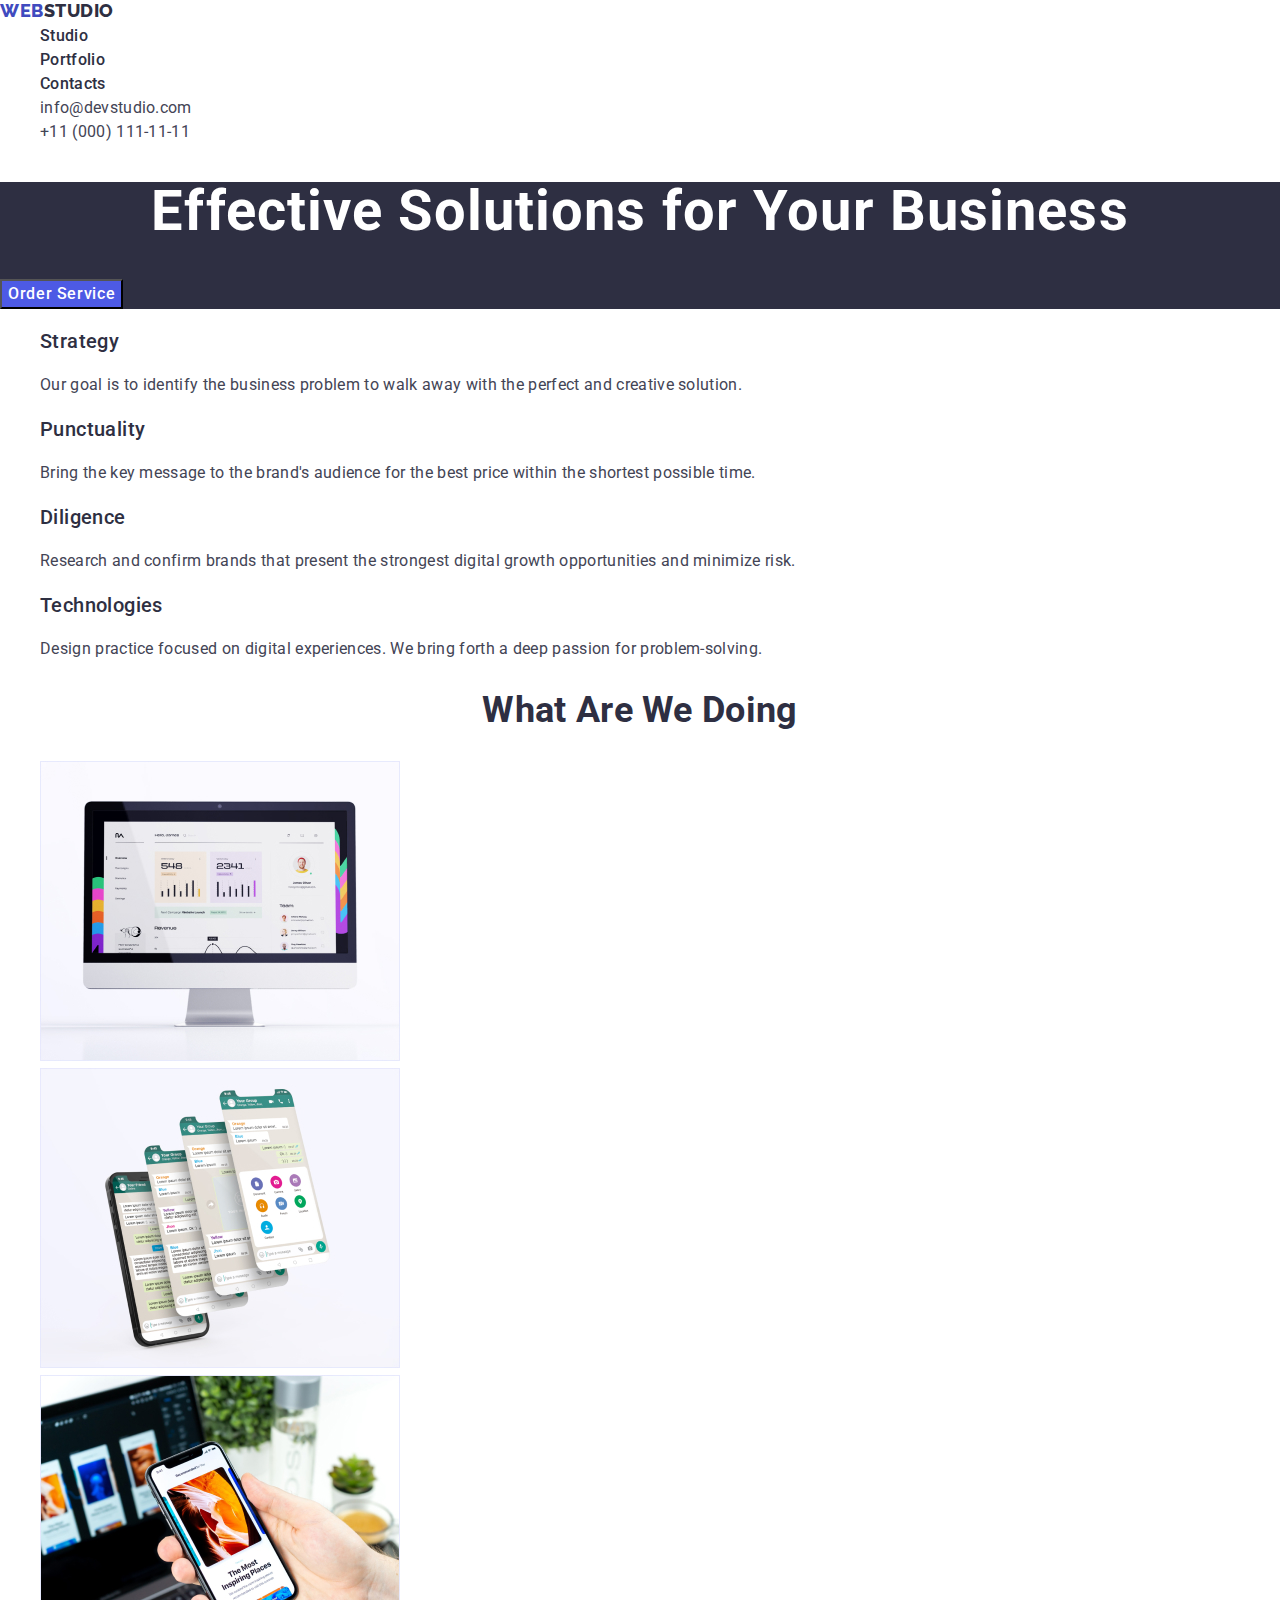
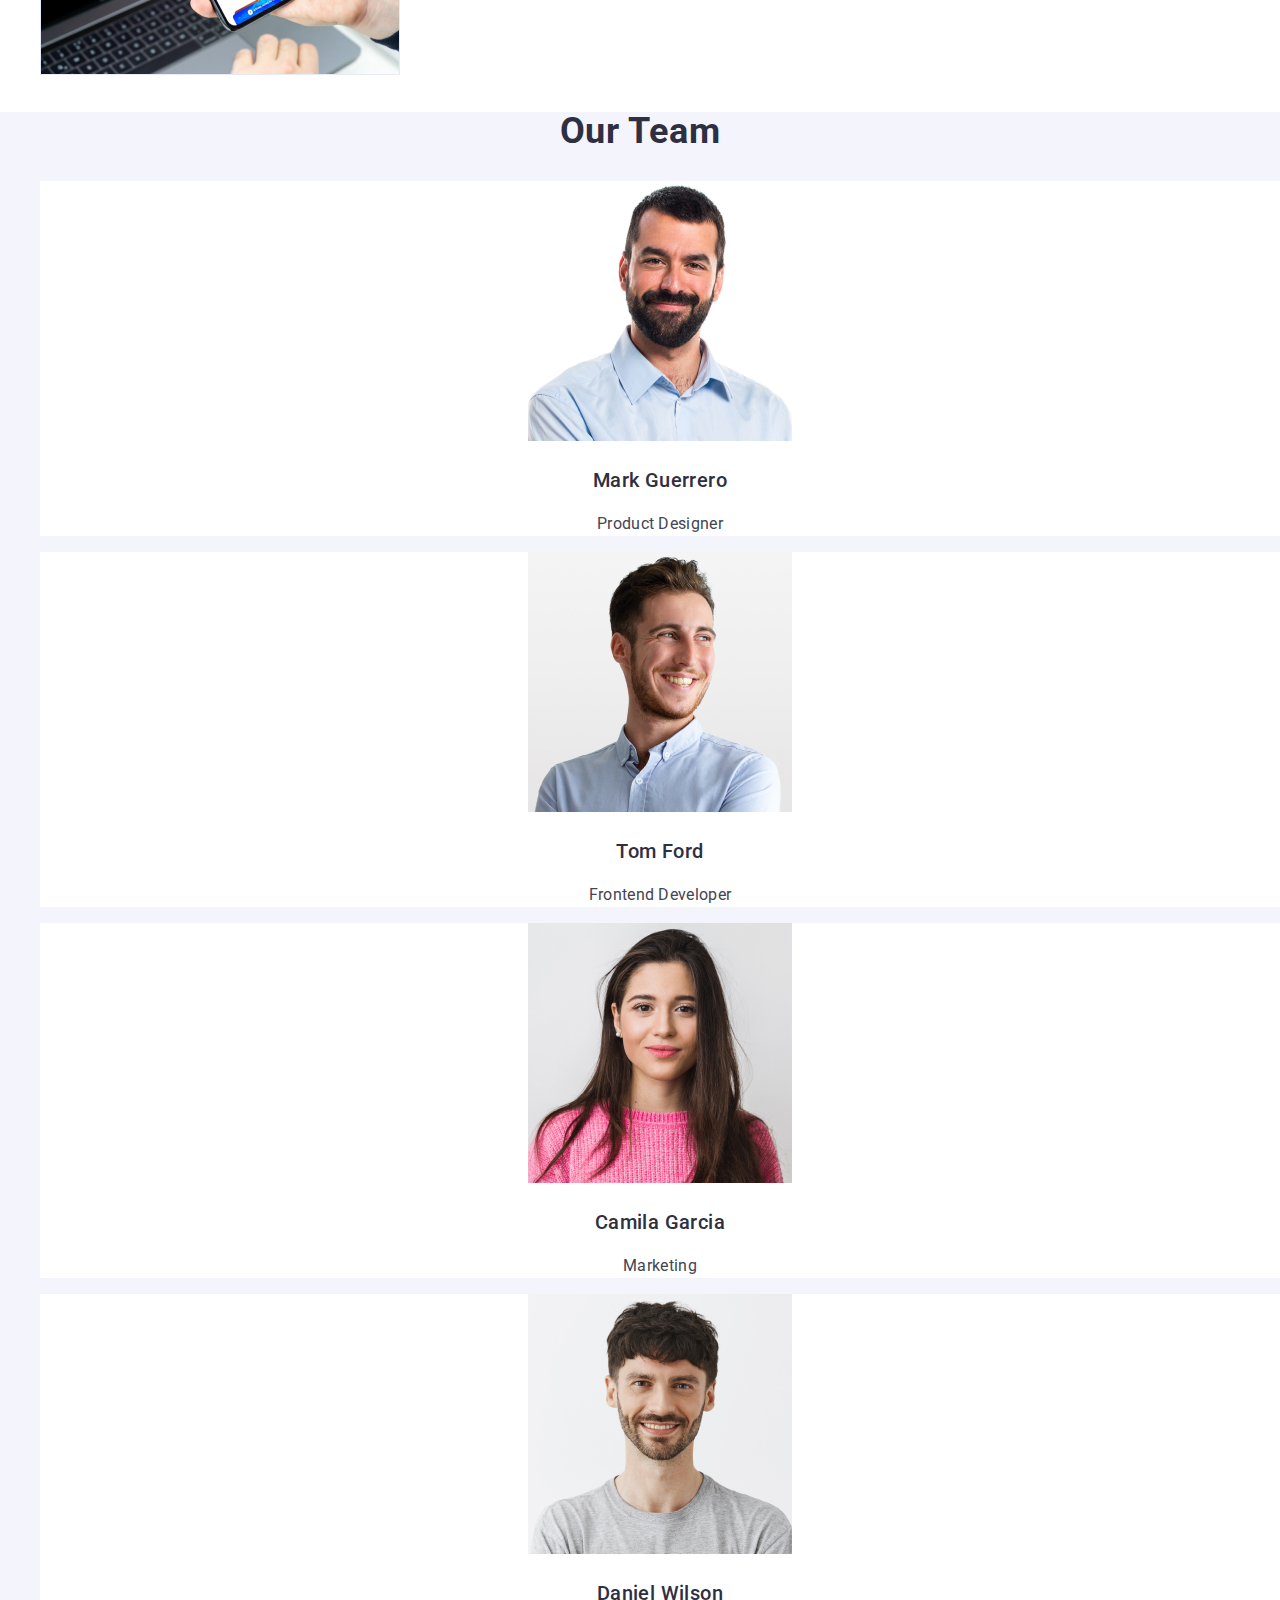
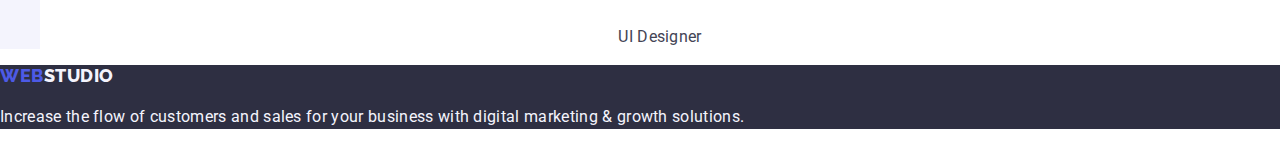
==== index.html @ 368ae4ff "Initial commit" ====
<!DOCTYPE html>
<html lang="en">
  <head>
    <meta charset="UTF-8" />
    <meta name="viewport" content="width=device-width, initial-scale=1.0" />
    <meta
      name="description"
      content="Homework. Learning the basics of HTML for beginners"
    />
    <title>Studio</title>
    <!-- export google fonts -->
    <link rel="preconnect" href="https://fonts.googleapis.com" />
    <link rel="preconnect" href="https://fonts.gstatic.com" crossorigin />
    <link
      href="https://fonts.googleapis.com/css2?family=Raleway:wght@800&family=Roboto:wght@400;500;700;900&display=swap"
      rel="stylesheet"
    />
    <!-- add styles -->
    <link rel="stylesheet" href="./css/style.css" />
  </head>
  <body>
    <!-- HEADER -->
    <header class="page-header">
      <nav class="page-navigation">
        <a class="logo link" href="./index.html" rel="noopener noreferrer"
          >Web<span class="header-logo-span">Studio</span></a
        >
        <ul class="menu list">
          <li class="menu-item">
            <a
              class="menu-link link"
              href="./index.html"
              rel="noopener noreferrer"
              >Studio</a
            >
          </li>
          <li class="menu-item">
            <a
              class="menu-link link"
              href="./portfolio.html"
              rel="noopener noreferrer"
              >Portfolio</a
            >
          </li>
          <li class="menu-item">
            <a class="menu-link link" href="" rel="noopener noreferrer"
              >Contacts</a
            >
          </li>
        </ul>
      </nav>
      <address class="header-page-address">
        <ul class="address-list list">
          <li class="address-list-item">
            <a
              class="address-list-link link"
              href="mailto:info@devstudio.com"
              rel="noopener noreferrer"
              >info@devstudio.com</a
            >
          </li>
          <li class="address-list-item">
            <a
              class="address-list-link link"
              href="tel:+110001111111"
              rel="noopener noreferrer"
              >+11 (000) 111-11-11</a
            >
          </li>
        </ul>
      </address>
    </header>
    <!-- /HEADER -->
    <!-- MAIN -->
    <main class="main">
      <!-- HERO -->
      <section class="hero">
        <h1 class="hero-header">Effective Solutions for Your Business</h1>
        <button class="hero-button" type="button">Order Service</button>
      </section>
      <!-- /HERO -->
      <!-- FEATURES -->
      <section class="features">
        <h2 class="features-header" hidden>Features</h2>
        <ul class="features-list list">
          <li class="features-list-item">
            <h3 class="features-item-header">Strategy</h3>
            <p class="features-item-text">
              Our goal is to identify the business problem to walk away with the
              perfect and creative solution.
            </p>
          </li>
          <li class="features-list-item">
            <h3 class="features-item-header">Punctuality</h3>
            <p class="features-item-text">
              Bring the key message to the brand's audience for the best price
              within the shortest possible time.
            </p>
          </li>
          <li class="features-list-item">
            <h3 class="features-item-header">Diligence</h3>
            <p class="features-item-text">
              Research and confirm brands that present the strongest digital
              growth opportunities and minimize risk.
            </p>
          </li>
          <li class="features-list-item">
            <h3 class="features-item-header">Technologies</h3>
            <p class="features-item-text">
              Design practice focused on digital experiences. We bring forth a
              deep passion for problem-solving.
            </p>
          </li>
        </ul>
      </section>
      <!-- /FEATURES -->
      <!-- SERVICES -->
      <section class="services">
        <h2 class="services-header">What are we doing</h2>

        <ul class="services-list list">
          <li class="services-item">
            <img
              src="./images/1.services/img1.jpg"
              alt="desktop app"
              width="360"
              height="300"
              class="services-item-img"
            />
          </li>
          <li class="services-item">
            <img
              src="./images/1.services/img2.jpg"
              alt="mobile app"
              width="360"
              height="300"
              class="services-item-img"
            />
          </li>
          <li class="services-item">
            <img
              src="./images/1.services/img3.jpg"
              alt="webdesign"
              width="360"
              height="300"
              class="services-item-img"
            />
          </li>
        </ul>
      </section>
      <!-- /SERVICES -->
      <!-- TEAM -->
      <section class="team">
        <h2 class="team-header">Our Team</h2>
        <ul class="team-list list">
          <li class="team-item">
            <img
              class="team-item-img"
              src="./images/2.team/img1-product-designer.jpg"
              alt="photo of the product designer"
              width="264"
              height="260"
            />
            <h3 class="team-item-header">Mark Guerrero</h3>
            <p class="team-item-text">Product Designer</p>
          </li>
          <li class="team-item">
            <img
              class="team-item-img"
              src="./images/2.team/img2-frontend-developer.jpg"
              alt="photo of the frontend developer"
              width="264"
              height="260"
            />
            <h3 class="team-item-header">Tom Ford</h3>
            <p class="team-item-text">Frontend Developer</p>
          </li>
          <li class="team-item">
            <img
              class="team-item-img"
              src="./images/2.team/img3-marketing.jpg"
              alt="photo of the marketing specialist"
              width="264"
              height="260"
            />
            <h3 class="team-item-header">Camila Garcia</h3>
            <p class="team-item-text">Marketing</p>
          </li>
          <li class="team-item">
            <img
              class="team-item-img"
              src="./images/2.team/img4-ui-designer.jpg"
              alt="photo of the ui designer"
              width="264"
              height="260"
            />
            <h3 class="team-item-header">Daniel Wilson</h3>
            <p class="team-item-text">UI Designer</p>
          </li>
        </ul>
      </section>
    </main>
    <!-- /TEAM -->
    <!-- /MAIN -->
    <!-- FOOTER -->
    <footer class="footer">
      <a class="logo link" href="./index.html" rel="noopener noreferrer"
        >Web<span class="footer-logo-span">Studio</span></a
      >
      <p class="footer-text">
        Increase the flow of customers and sales for your business with digital
        marketing & growth solutions.
      </p>
    </footer>
    <!-- /FOOTER -->
  </body>
</html>
---- css/style.css ----
/* ====== VARIABLES ====== */

:root {
  --primary-accent-color: #4d5ae5;
  --secondary-accent-color: #404bbf;
  --accent-light-color: #e7e9fc;
  --primary-light-color: #ffffff;
  --secondary-light-color: #f4f4fd;
  --primary-dark-color: #434455;
  --secondary-dark-color: #2e2f42;
  --success-message-color: #31d0aa;
  --primary-grey-color: #8e8f99;
  --modal-bg-color: #fcfcfc;
  --primary-font: 'Roboto', sans-serif;
  --secondary-font: 'Raleway', sans-serif;
  --button-letter-spacing: 0.04em;
  --primary-letter-spacing: 0.02em;
}
/* ====== /VARIABLES ====== */

/* ====== cкидання стилів ====== */

.list {
  list-style-type: none;
  margin: 0;
}

.link {
  text-decoration: none;
}

.link:hover,
.link:focus,
.link:active {
  color: var(--secondary-accent-color);
}

.link:active {
  text-decoration: underline;
}

/* наслідування (inheritance) */
body {
  margin: 0;
  font-family: var(--primary-font);
  font-size: 16px;
  line-height: 1.5;
  letter-spacing: var(--primary-letter-spacing);
  color: var(--primary-dark-color);
  background-color: var(--primary-light-color);
}

.logo {
  font-family: var(--secondary-font);
  font-size: 18px;
  font-weight: 800;
  line-height: 1.17;
  letter-spacing: 0.03em;
  text-transform: uppercase;
  color: var(--primary-accent-color);
}

/* ====== /cкидання стилів ====== */

/* ====== PAGE HEADER ====== */

.header-logo-span {
  color: var(--secondary-dark-color);
}

.menu-link {
  font-weight: 500;
  color: var(--secondary-dark-color);
}

.header-page-address {
  font-style: normal;
}

.address-list-link {
  color: var(--primary-dark-color);
}

/* ====== /PAGE HEADER ====== */

/* ====== HERO ====== */
.hero {
  background-color: var(--secondary-dark-color);
}

.hero-header {
  font-size: 56px;
  line-height: 1.07;
  text-align: center;
  letter-spacing: var(--primary-letter-spacing);
  color: var(--primary-light-color);
  font-weight: 700;
}

.hero-button {
  background-color: var(--primary-accent-color);
  font-family: var(--primary-font);
  font-weight: 500;
  font-size: 16px;
  line-height: 1.5;
  letter-spacing: var(--button-letter-spacing);
  color: var(--primary-light-color);
  cursor: pointer;
}

.hero-button:hover,
.hero-button:focus {
  background-color: var(--secondary-accent-color);
}

/* ====== /HERO ====== */
/* ====== FEATURES ====== */

.features-item-header {
  font-weight: 500;
  font-size: 20px;
  line-height: 1.2;
  letter-spacing: var(--primary-letter-spacing);
  color: var(--secondary-dark-color);
}

/* ====== /FEATURES ====== */
/* ====== SERVICES ====== */

.services-header {
  font-size: 36px;
  line-height: 1.11;
  text-align: center;
  text-transform: capitalize;
  color: var(--secondary-dark-color);
}

/* ====== /SERVICES ====== */
/* ====== TEAM ====== */

.team {
  text-align: center;
  background-color: var(--secondary-light-color);
}

.team-header,
.team-item-header {
  color: var(--secondary-dark-color);
  letter-spacing: var(--primary-letter-spacing);
  text-transform: capitalize;
}

.team-header {
  font-size: 36px;
  line-height: 1.11;
}

.team-item {
  background-color: var(--primary-light-color);
}

.team-item-header {
  font-weight: 500;
  font-size: 20px;
  line-height: 1.2;
}

.team-item-text {
  line-height: 1.5;
}

/* ====== /TEAM ====== */
/* ====== PORTFOLIO PAGE ====== */

.portfolio-filter-btn {
  font-family: var(--primary-font);
  font-weight: 500;
  font-size: 16px;
  line-height: 1.5;
  letter-spacing: var(--button-letter-spacing);
  color: var(--primary-accent-color);
  background-color: var(--secondary-light-color);
}

.portfolio-filter-btn:hover,
.portfolio-filter-btn:focus {
  color: var(--primary-light-color);
  background-color: var(--secondary-accent-color);
  cursor: pointer;
}

.portfolio-filter-btn:active {
  color: var(--primary-light-color);
  background-color: var(--secondary-accent-color);
}

/* PORTFOLIO CARDS */

.portfolio-card-header {
  font-weight: 500;
  font-size: 20px;
  line-height: 1.2;
  letter-spacing: var(--primary-letter-spacing);
  color: var(--secondary-dark-color);
}

.portfolio-card-text {
  color: var(--primary-dark-color);
}
/* ====== /PORTFOLIO PAGE ====== */
/* ====== FOOTER ====== */

.footer {
  background-color: var(--secondary-dark-color);
  color: var(--secondary-light-color);
}

.footer-logo-span {
  color: var(--secondary-light-color);
}

.footer-text {
  letter-spacing: var(--primary-letter-spacing);
}

/* ====== /FOOTER ====== */
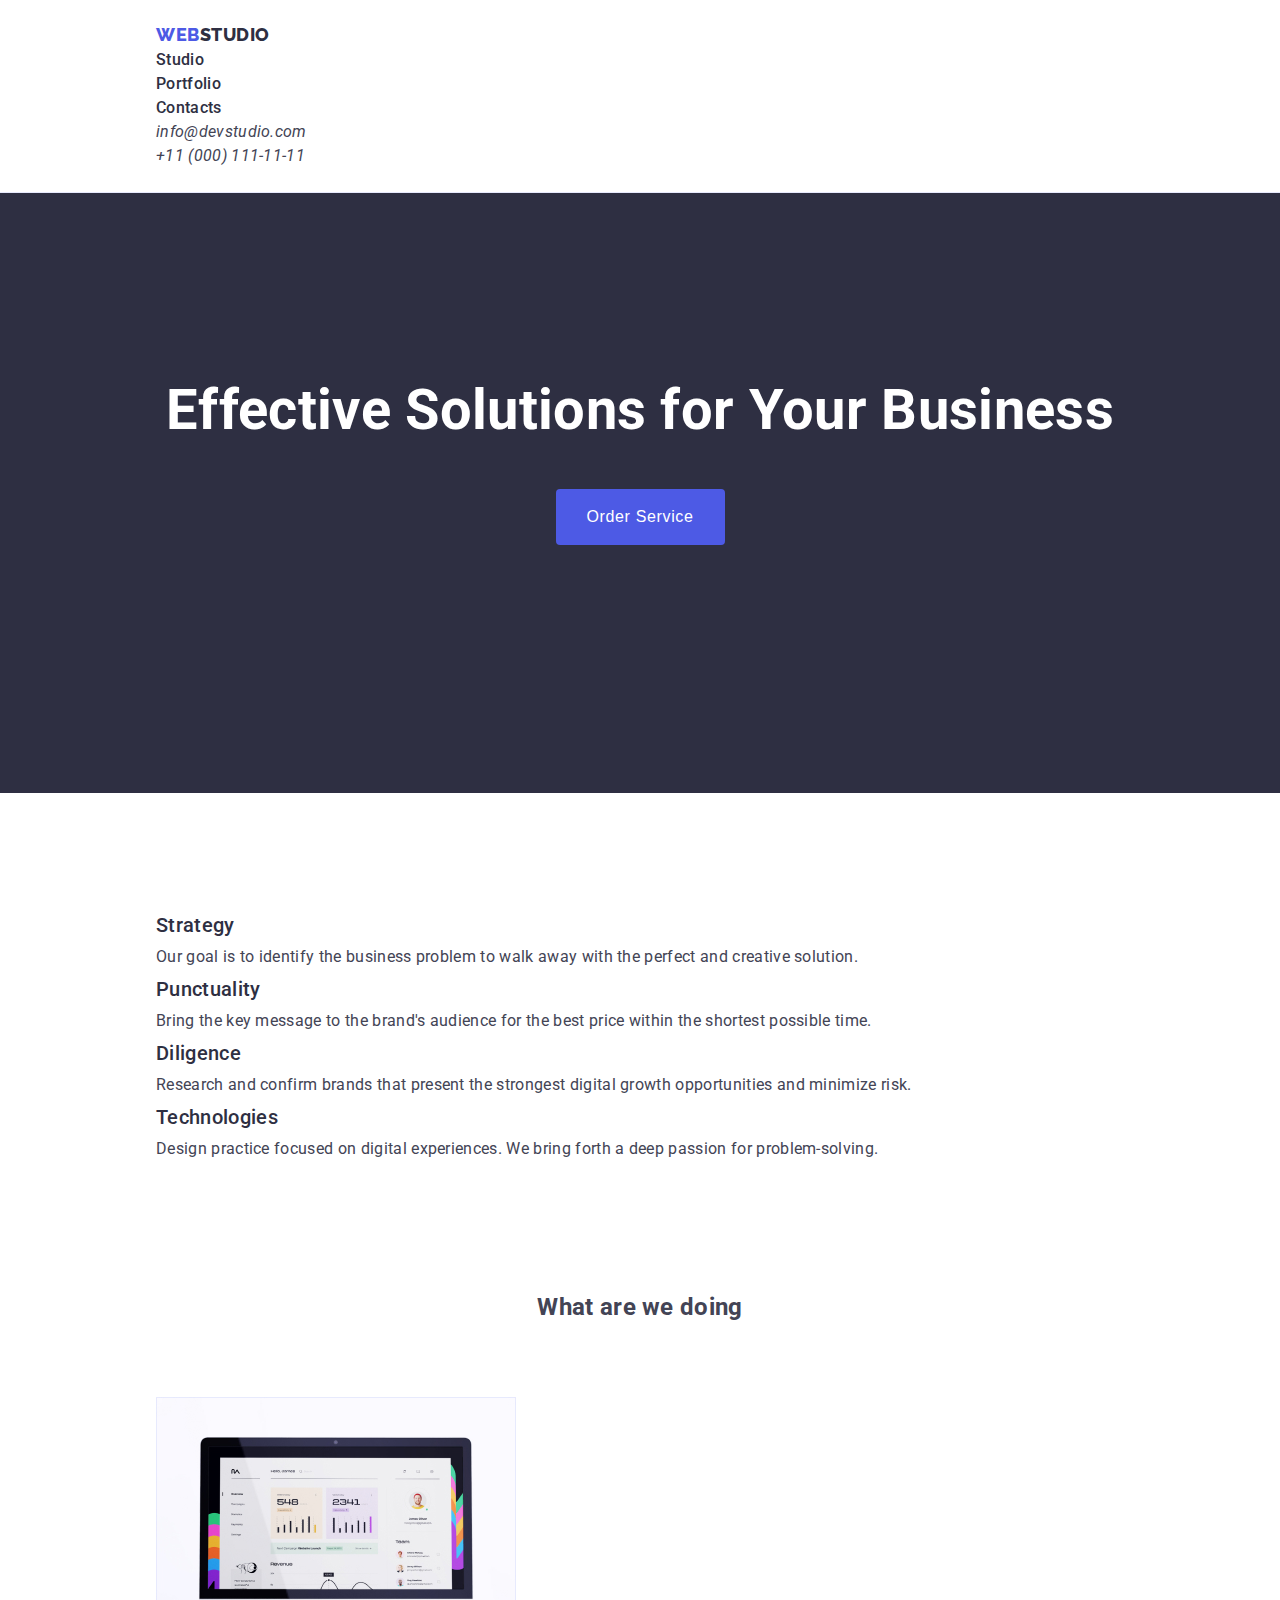
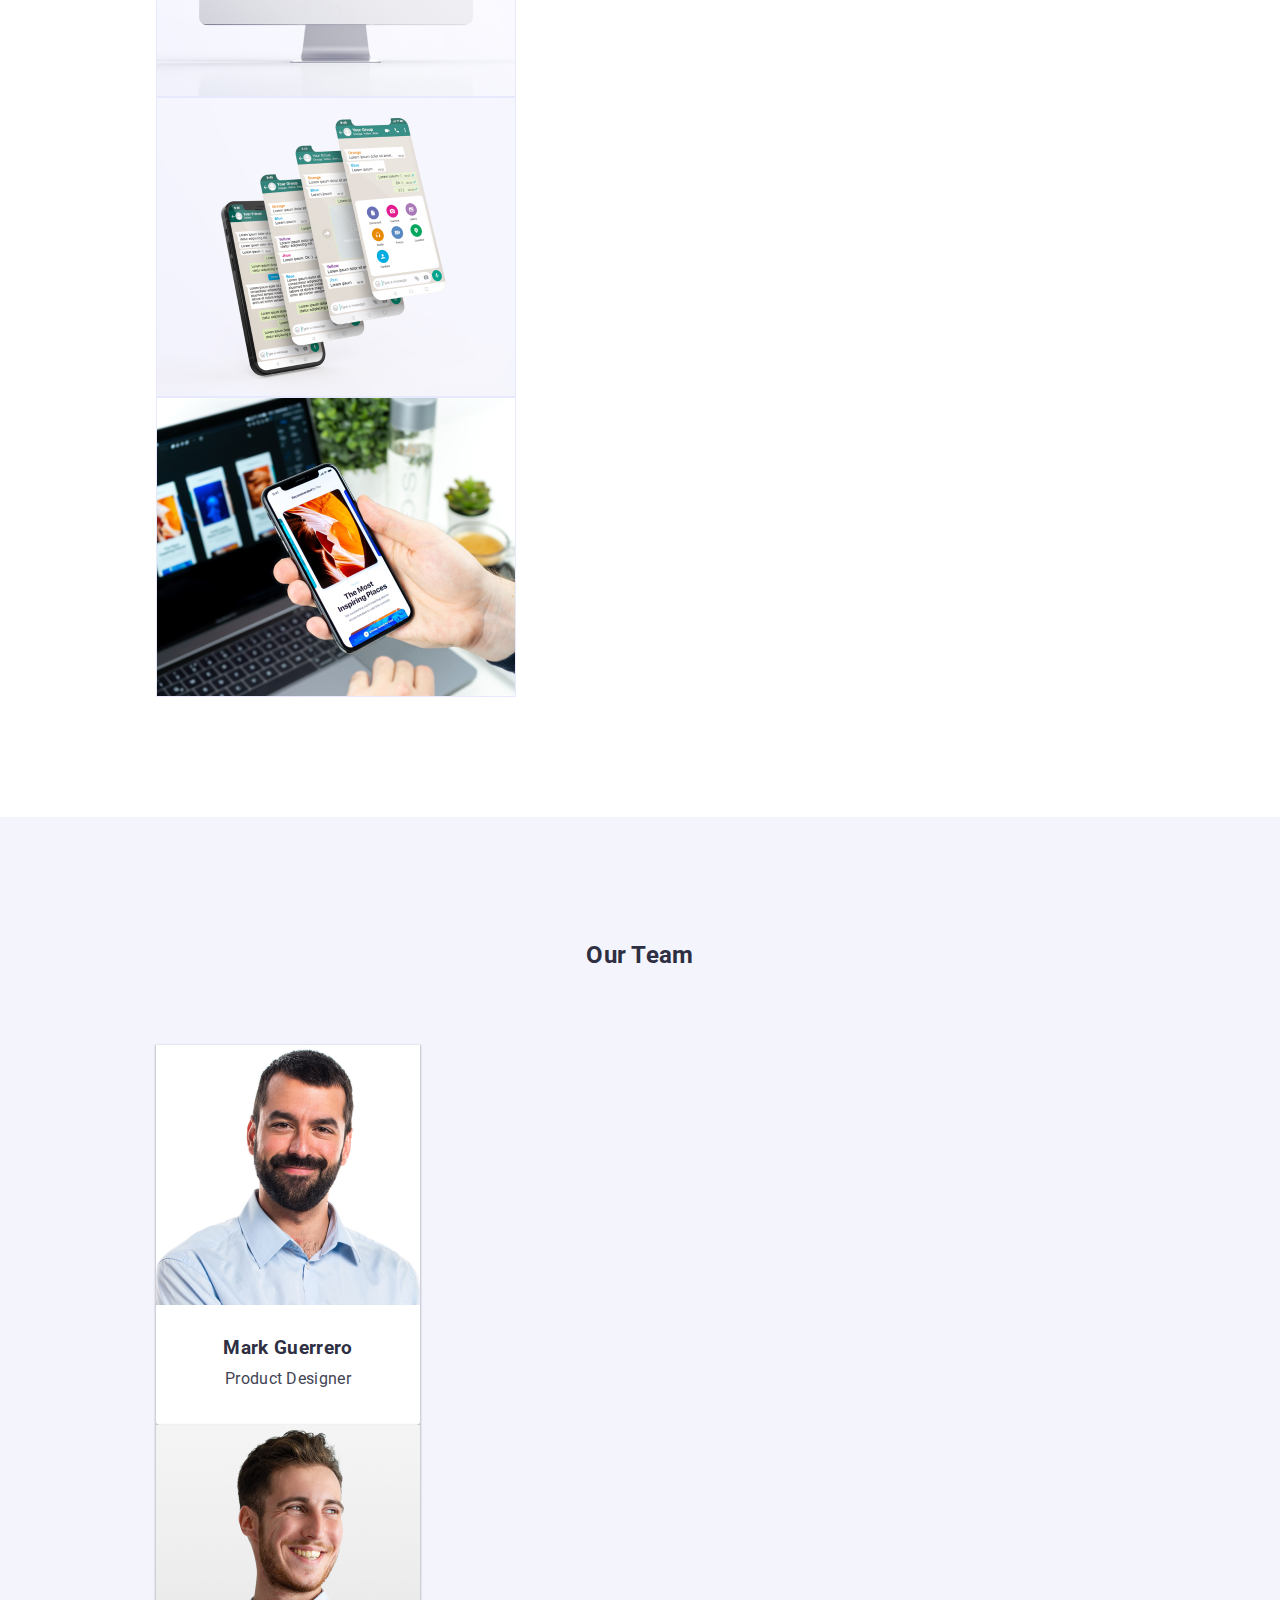
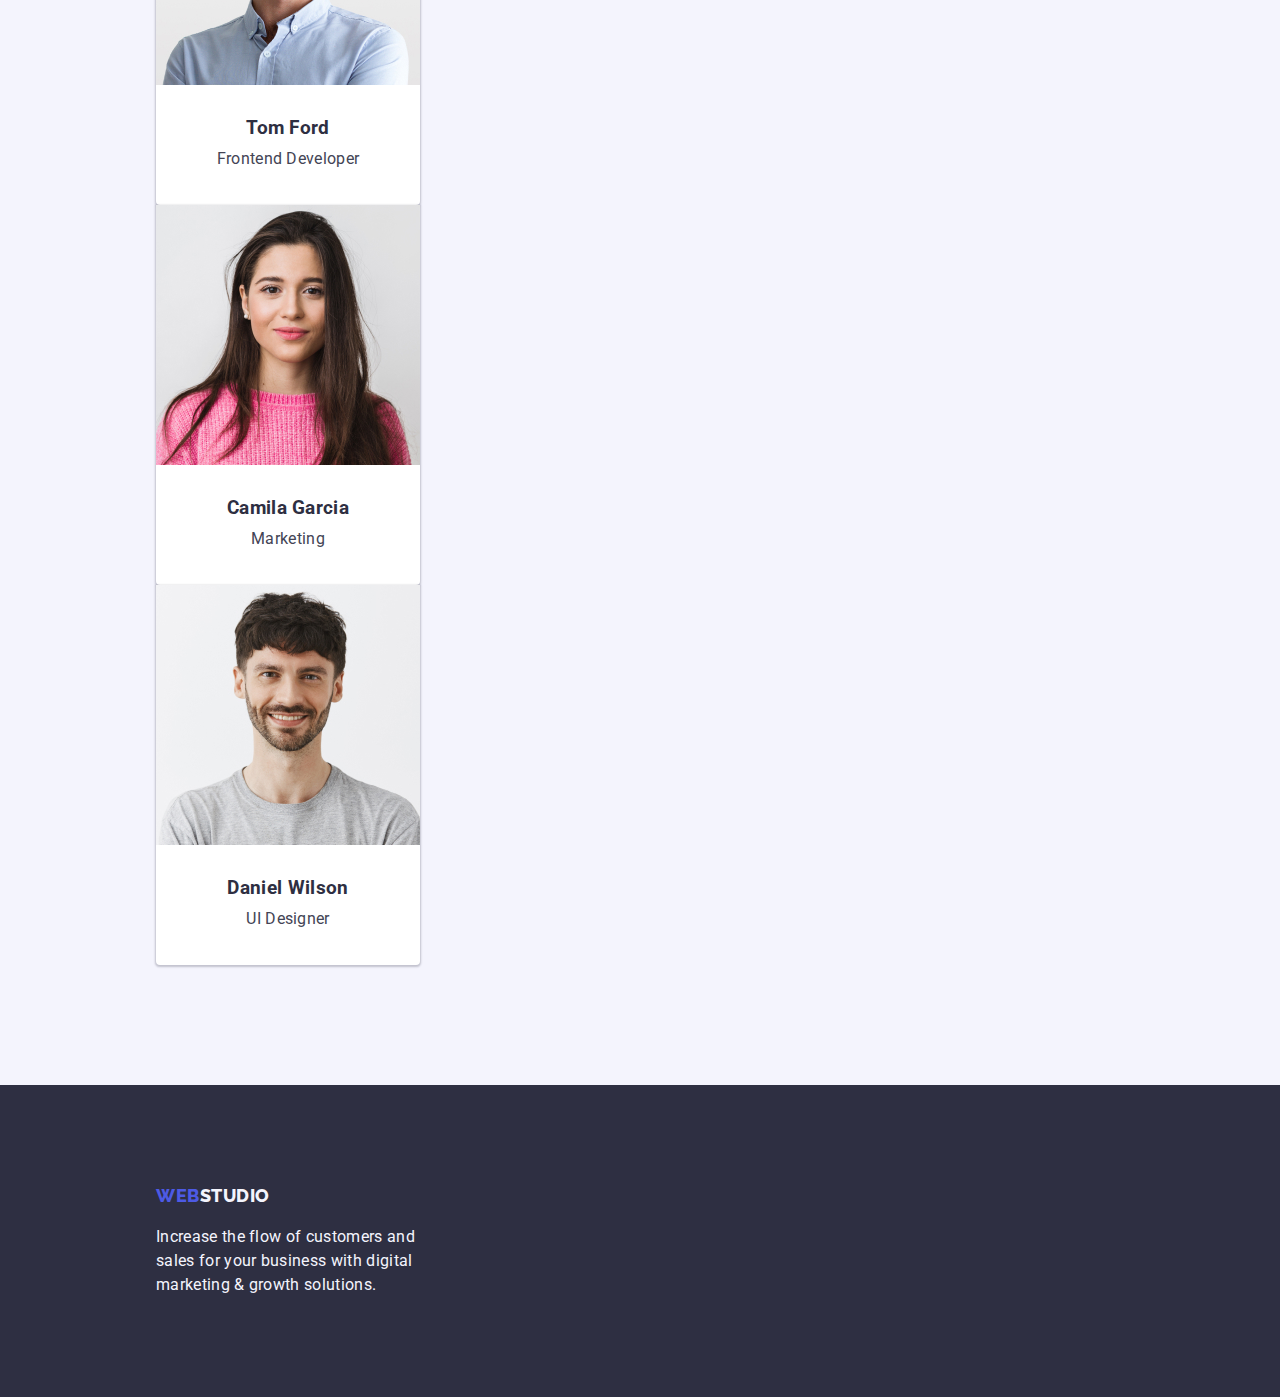
==== commit b28e8731: "Initialize css" ====
--- a/index.html
+++ b/index.html
@@ -3,18 +3,12 @@
   <head>
     <meta charset="UTF-8" />
     <meta name="viewport" content="width=device-width, initial-scale=1.0" />
-    <meta
-      name="description"
-      content="Homework. Learning the basics of HTML for beginners"
-    />
+    <meta name="description" content="Homework. Learning the basics of HTML for beginners" />
     <title>Studio</title>
     <!-- export google fonts -->
     <link rel="preconnect" href="https://fonts.googleapis.com" />
     <link rel="preconnect" href="https://fonts.gstatic.com" crossorigin />
-    <link
-      href="https://fonts.googleapis.com/css2?family=Raleway:wght@800&family=Roboto:wght@400;500;700;900&display=swap"
-      rel="stylesheet"
-    />
+    <link href="https://fonts.googleapis.com/css2?family=Raleway:wght@800&family=Roboto:wght@400;500;700;900&display=swap" rel="stylesheet" />
     <!-- add styles -->
     <link rel="stylesheet" href="./css/style.css" />
   </head>
@@ -22,50 +16,26 @@
     <!-- HEADER -->
     <header class="page-header">
       <nav class="page-navigation">
-        <a class="logo link" href="./index.html" rel="noopener noreferrer"
-          >Web<span class="header-logo-span">Studio</span></a
-        >
+        <a class="logo link" href="./index.html" rel="noopener noreferrer"><span>Web</span>Studio</a>
         <ul class="menu list">
           <li class="menu-item">
-            <a
-              class="menu-link link"
-              href="./index.html"
-              rel="noopener noreferrer"
-              >Studio</a
-            >
+            <a class="menu-link link" href="./index.html" rel="noopener noreferrer">Studio</a>
           </li>
           <li class="menu-item">
-            <a
-              class="menu-link link"
-              href="./portfolio.html"
-              rel="noopener noreferrer"
-              >Portfolio</a
-            >
+            <a class="menu-link link" href="./portfolio.html" rel="noopener noreferrer">Portfolio</a>
           </li>
           <li class="menu-item">
-            <a class="menu-link link" href="" rel="noopener noreferrer"
-              >Contacts</a
-            >
+            <a class="menu-link link" href="#" rel="noopener noreferrer">Contacts</a>
           </li>
         </ul>
       </nav>
       <address class="header-page-address">
         <ul class="address-list list">
           <li class="address-list-item">
-            <a
-              class="address-list-link link"
-              href="mailto:info@devstudio.com"
-              rel="noopener noreferrer"
-              >info@devstudio.com</a
-            >
+            <a class="address-list-link link" href="mailto:info@devstudio.com" rel="noopener noreferrer">info@devstudio.com</a>
           </li>
           <li class="address-list-item">
-            <a
-              class="address-list-link link"
-              href="tel:+110001111111"
-              rel="noopener noreferrer"
-              >+11 (000) 111-11-11</a
-            >
+            <a class="address-list-link link" href="tel:+110001111111" rel="noopener noreferrer">+11 (000) 111-11-11</a>
           </li>
         </ul>
       </address>
@@ -75,8 +45,10 @@
     <main class="main">
       <!-- HERO -->
       <section class="hero">
-        <h1 class="hero-header">Effective Solutions for Your Business</h1>
-        <button class="hero-button" type="button">Order Service</button>
+        <div class="hero-cta">
+          <h1 class="hero-header">Effective Solutions for Your Business</h1>
+          <button class="hero-button" type="button">Order Service</button>
+        </div>
       </section>
       <!-- /HERO -->
       <!-- FEATURES -->
@@ -85,31 +57,19 @@
         <ul class="features-list list">
           <li class="features-list-item">
             <h3 class="features-item-header">Strategy</h3>
-            <p class="features-item-text">
-              Our goal is to identify the business problem to walk away with the
-              perfect and creative solution.
-            </p>
+            <p class="features-item-text">Our goal is to identify the business problem to walk away with the perfect and creative solution.</p>
           </li>
           <li class="features-list-item">
             <h3 class="features-item-header">Punctuality</h3>
-            <p class="features-item-text">
-              Bring the key message to the brand's audience for the best price
-              within the shortest possible time.
-            </p>
+            <p class="features-item-text">Bring the key message to the brand's audience for the best price within the shortest possible time.</p>
           </li>
           <li class="features-list-item">
             <h3 class="features-item-header">Diligence</h3>
-            <p class="features-item-text">
-              Research and confirm brands that present the strongest digital
-              growth opportunities and minimize risk.
-            </p>
+            <p class="features-item-text">Research and confirm brands that present the strongest digital growth opportunities and minimize risk.</p>
           </li>
           <li class="features-list-item">
             <h3 class="features-item-header">Technologies</h3>
-            <p class="features-item-text">
-              Design practice focused on digital experiences. We bring forth a
-              deep passion for problem-solving.
-            </p>
+            <p class="features-item-text">Design practice focused on digital experiences. We bring forth a deep passion for problem-solving.</p>
           </li>
         </ul>
       </section>
@@ -120,31 +80,13 @@
 
         <ul class="services-list list">
           <li class="services-item">
-            <img
-              src="./images/1.services/img1.jpg"
-              alt="desktop app"
-              width="360"
-              height="300"
-              class="services-item-img"
-            />
+            <img src="./images/1.services/img1.jpg" alt="desktop app" width="360" height="300" class="services-item-img" />
           </li>
           <li class="services-item">
-            <img
-              src="./images/1.services/img2.jpg"
-              alt="mobile app"
-              width="360"
-              height="300"
-              class="services-item-img"
-            />
+            <img src="./images/1.services/img2.jpg" alt="mobile app" width="360" height="300" class="services-item-img" />
           </li>
           <li class="services-item">
-            <img
-              src="./images/1.services/img3.jpg"
-              alt="webdesign"
-              width="360"
-              height="300"
-              class="services-item-img"
-            />
+            <img src="./images/1.services/img3.jpg" alt="webdesign" width="360" height="300" class="services-item-img" />
           </li>
         </ul>
       </section>
@@ -154,46 +96,22 @@
         <h2 class="team-header">Our Team</h2>
         <ul class="team-list list">
           <li class="team-item">
-            <img
-              class="team-item-img"
-              src="./images/2.team/img1-product-designer.jpg"
-              alt="photo of the product designer"
-              width="264"
-              height="260"
-            />
+            <img class="team-item-img" src="./images/2.team/img1-product-designer.jpg" alt="photo of the product designer" width="264" height="260" />
             <h3 class="team-item-header">Mark Guerrero</h3>
             <p class="team-item-text">Product Designer</p>
           </li>
           <li class="team-item">
-            <img
-              class="team-item-img"
-              src="./images/2.team/img2-frontend-developer.jpg"
-              alt="photo of the frontend developer"
-              width="264"
-              height="260"
-            />
+            <img class="team-item-img" src="./images/2.team/img2-frontend-developer.jpg" alt="photo of the frontend developer" width="264" height="260" />
             <h3 class="team-item-header">Tom Ford</h3>
             <p class="team-item-text">Frontend Developer</p>
           </li>
           <li class="team-item">
-            <img
-              class="team-item-img"
-              src="./images/2.team/img3-marketing.jpg"
-              alt="photo of the marketing specialist"
-              width="264"
-              height="260"
-            />
+            <img class="team-item-img" src="./images/2.team/img3-marketing.jpg" alt="photo of the marketing specialist" width="264" height="260" />
             <h3 class="team-item-header">Camila Garcia</h3>
             <p class="team-item-text">Marketing</p>
           </li>
           <li class="team-item">
-            <img
-              class="team-item-img"
-              src="./images/2.team/img4-ui-designer.jpg"
-              alt="photo of the ui designer"
-              width="264"
-              height="260"
-            />
+            <img class="team-item-img" src="./images/2.team/img4-ui-designer.jpg" alt="photo of the ui designer" width="264" height="260" />
             <h3 class="team-item-header">Daniel Wilson</h3>
             <p class="team-item-text">UI Designer</p>
           </li>
@@ -202,15 +120,11 @@
     </main>
     <!-- /TEAM -->
     <!-- /MAIN -->
+
     <!-- FOOTER -->
     <footer class="footer">
-      <a class="logo link" href="./index.html" rel="noopener noreferrer"
-        >Web<span class="footer-logo-span">Studio</span></a
-      >
-      <p class="footer-text">
-        Increase the flow of customers and sales for your business with digital
-        marketing & growth solutions.
-      </p>
+      <a class="logo link" href="./index.html" rel="noopener noreferrer"><span>Web</span>Studio</a>
+      <p class="footer-text">Increase the flow of customers and sales for your business with digital marketing & growth solutions.</p>
     </footer>
     <!-- /FOOTER -->
   </body>
--- a/css/style.css
+++ b/css/style.css
@@ -1,5 +1,5 @@
 /* ====== VARIABLES ====== */
-
+/* :root - identical to <html> */
 :root {
   --primary-accent-color: #4d5ae5;
   --secondary-accent-color: #404bbf;
@@ -13,8 +13,7 @@
   --modal-bg-color: #fcfcfc;
   --primary-font: 'Roboto', sans-serif;
   --secondary-font: 'Raleway', sans-serif;
-  --button-letter-spacing: 0.04em;
-  --primary-letter-spacing: 0.02em;
+  --btn-border-radius: 4px;
 }
 /* ====== /VARIABLES ====== */
 
@@ -22,6 +21,7 @@
 
 .list {
   list-style-type: none;
+  padding: 0;
   margin: 0;
 }
 
@@ -39,13 +39,22 @@
   text-decoration: underline;
 }
 
+button {
+  cursor: pointer;
+  font-size: 16px;
+  font-weight: 500;
+  letter-spacing: 0.04em;
+  line-height: 1.5;
+  border-radius: var(--btn-border-radius);
+}
+
 /* наслідування (inheritance) */
 body {
   margin: 0;
   font-family: var(--primary-font);
   font-size: 16px;
   line-height: 1.5;
-  letter-spacing: var(--primary-letter-spacing);
+  letter-spacing: 0.02em;
   color: var(--primary-dark-color);
   background-color: var(--primary-light-color);
 }
@@ -57,24 +66,27 @@
   line-height: 1.17;
   letter-spacing: 0.03em;
   text-transform: uppercase;
+}
+
+.logo > span {
   color: var(--primary-accent-color);
 }
 
 /* ====== /cкидання стилів ====== */
 
 /* ====== PAGE HEADER ====== */
-
-.header-logo-span {
+.page-header {
+  border-bottom: 1px solid var(--accent-light-color);
+  padding: 24px 156px;
+}
+
+.page-navigation > .logo {
   color: var(--secondary-dark-color);
 }
 
 .menu-link {
   font-weight: 500;
   color: var(--secondary-dark-color);
-}
-
-.header-page-address {
-  font-style: normal;
 }
 
 .address-list-link {
@@ -85,142 +97,195 @@
 
 /* ====== HERO ====== */
 .hero {
+  height: 600px;
   background-color: var(--secondary-dark-color);
 }
 
+.hero-cta {
+  padding: 188px 0;
+  text-align: center;
+}
+
 .hero-header {
+  margin-top: 0;
+  margin-bottom: 48px;
   font-size: 56px;
+  font-weight: 700;
   line-height: 1.07;
-  text-align: center;
-  letter-spacing: var(--primary-letter-spacing);
-  color: var(--primary-light-color);
-  font-weight: 700;
+  color: var(--primary-light-color);
 }
 
 .hero-button {
+  width: 169px;
+  height: 56px;
+  border: 0;
+  color: var(--primary-light-color);
   background-color: var(--primary-accent-color);
-  font-family: var(--primary-font);
-  font-weight: 500;
-  font-size: 16px;
-  line-height: 1.5;
-  letter-spacing: var(--button-letter-spacing);
-  color: var(--primary-light-color);
-  cursor: pointer;
-}
-
-.hero-button:hover,
-.hero-button:focus {
+}
+
+.hero-button:hover {
   background-color: var(--secondary-accent-color);
 }
 
 /* ====== /HERO ====== */
 /* ====== FEATURES ====== */
 
+.features-list {
+  padding: 120px 156px;
+}
+
 .features-item-header {
-  font-weight: 500;
+  margin: 0;
   font-size: 20px;
+  font-weight: 500;
   line-height: 1.2;
-  letter-spacing: var(--primary-letter-spacing);
-  color: var(--secondary-dark-color);
-}
-
+  color: var(--secondary-dark-color);
+}
+
+.features-item-text {
+  margin: 8px 0;
+}
 /* ====== /FEATURES ====== */
 /* ====== SERVICES ====== */
 
 .services-header {
-  font-size: 36px;
-  line-height: 1.11;
-  text-align: center;
-  text-transform: capitalize;
-  color: var(--secondary-dark-color);
+  margin: 0 0 72px 0;
+  text-align: center;
+}
+
+.services-list {
+  margin-right: 156px;
+  margin-left: 156px;
+  margin-bottom: 120px;
+}
+
+.services-item {
+  height: 300px;
 }
 
 /* ====== /SERVICES ====== */
+
 /* ====== TEAM ====== */
 
 .team {
+  padding: 120px 156px;
   text-align: center;
   background-color: var(--secondary-light-color);
+}
+
+.team-item {
+  box-shadow: 0px 1px 2px 0.5px rgba(46, 47, 66, 0.25);
+  border-radius: 0 0 4px 4px;
 }
 
 .team-header,
 .team-item-header {
   color: var(--secondary-dark-color);
-  letter-spacing: var(--primary-letter-spacing);
-  text-transform: capitalize;
 }
 
 .team-header {
-  font-size: 36px;
-  line-height: 1.11;
+  margin-top: 0;
+  margin-bottom: 72px;
 }
 
 .team-item {
+  width: 264px;
+  height: 380px;
+  line-height: 0;
   background-color: var(--primary-light-color);
 }
 
 .team-item-header {
-  font-weight: 500;
-  font-size: 20px;
+  margin: 32px 0 8px 0;
   line-height: 1.2;
 }
 
 .team-item-text {
+  margin: 0;
   line-height: 1.5;
 }
-
 /* ====== /TEAM ====== */
 /* ====== PORTFOLIO PAGE ====== */
+.portfolio {
+  padding: 96px 156px;
+}
+
+.portfolio-filters {
+  text-align: center;
+  margin-bottom: 48px;
+}
 
 .portfolio-filter-btn {
-  font-family: var(--primary-font);
-  font-weight: 500;
-  font-size: 16px;
-  line-height: 1.5;
-  letter-spacing: var(--button-letter-spacing);
+  padding: 12px 24px;
   color: var(--primary-accent-color);
   background-color: var(--secondary-light-color);
+  border: 1px solid var(--accent-light-color);
 }
 
 .portfolio-filter-btn:hover,
 .portfolio-filter-btn:focus {
+  border: 0;
   color: var(--primary-light-color);
   background-color: var(--secondary-accent-color);
-  cursor: pointer;
+  box-shadow: 0 2px 0px 0px rgba(46, 47, 66, 0.25);
 }
 
 .portfolio-filter-btn:active {
+  border: 0;
   color: var(--primary-light-color);
   background-color: var(--secondary-accent-color);
 }
 
-/* PORTFOLIO CARDS */
-
+.portfolio-list {
+  margin-top: 24px;
+  margin-bottom: 24px;
+}
+
+.portfolio-card {
+  width: 360px;
+  height: 420px;
+  line-height: 0;
+}
+
+.portfolio-card-content {
+  padding: 32px 16px;
+  background-color: var(--primary-light-color);
+  border: 1px solid var(--accent-light-color);
+  border-top: 0;
+}
 .portfolio-card-header {
-  font-weight: 500;
+  margin: 0;
   font-size: 20px;
-  line-height: 1.2;
-  letter-spacing: var(--primary-letter-spacing);
+  font-weight: 500;
+  line-height: 120%;
+  letter-spacing: 0.4px;
   color: var(--secondary-dark-color);
 }
 
 .portfolio-card-text {
-  color: var(--primary-dark-color);
+  line-height: 150%;
+  letter-spacing: 0.32px;
+  margin: 0;
+  padding-top: 8px;
 }
 /* ====== /PORTFOLIO PAGE ====== */
+
 /* ====== FOOTER ====== */
 
 .footer {
+  width: 100%;
+  padding: 100px 156px;
+  color: var(--secondary-light-color);
   background-color: var(--secondary-dark-color);
+}
+
+.footer > .logo {
   color: var(--secondary-light-color);
 }
 
-.footer-logo-span {
-  color: var(--secondary-light-color);
-}
-
 .footer-text {
-  letter-spacing: var(--primary-letter-spacing);
+  width: 264px;
+  margin-bottom: 0;
 }
 
 /* ====== /FOOTER ====== */
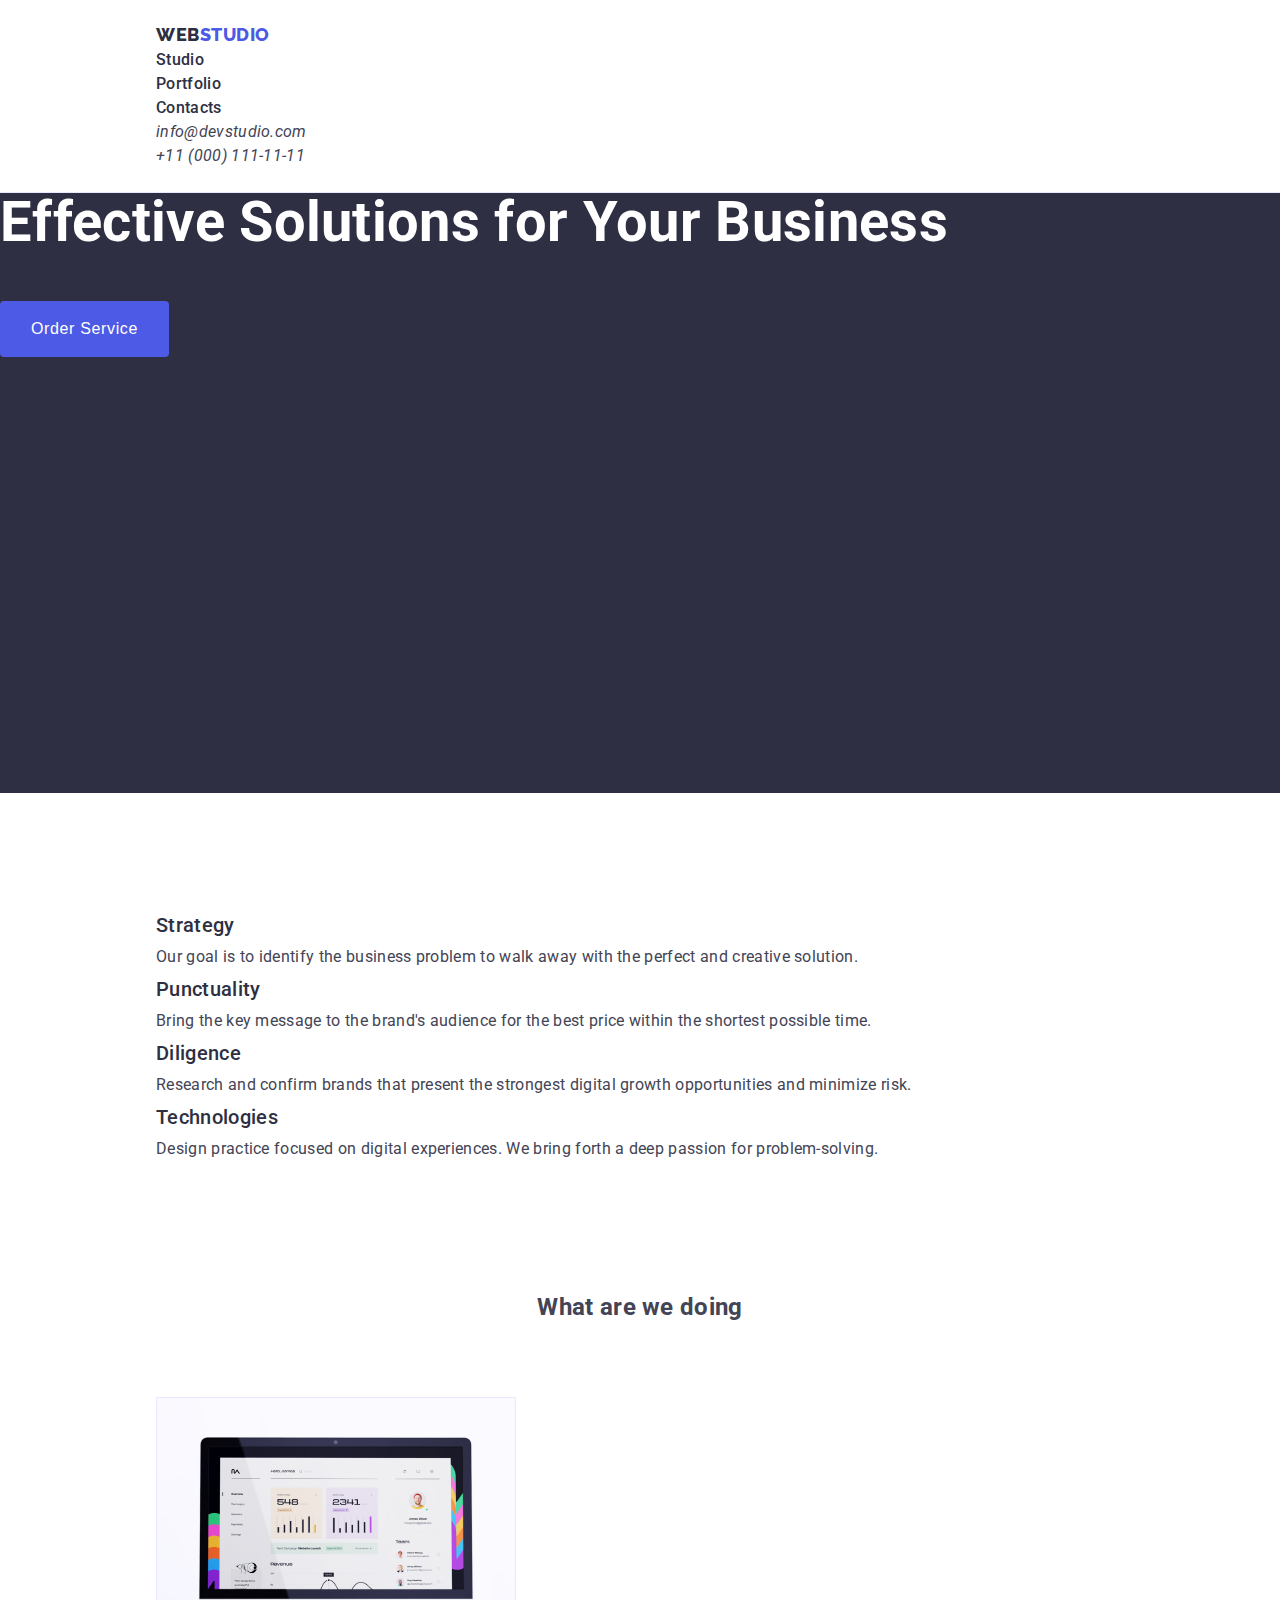
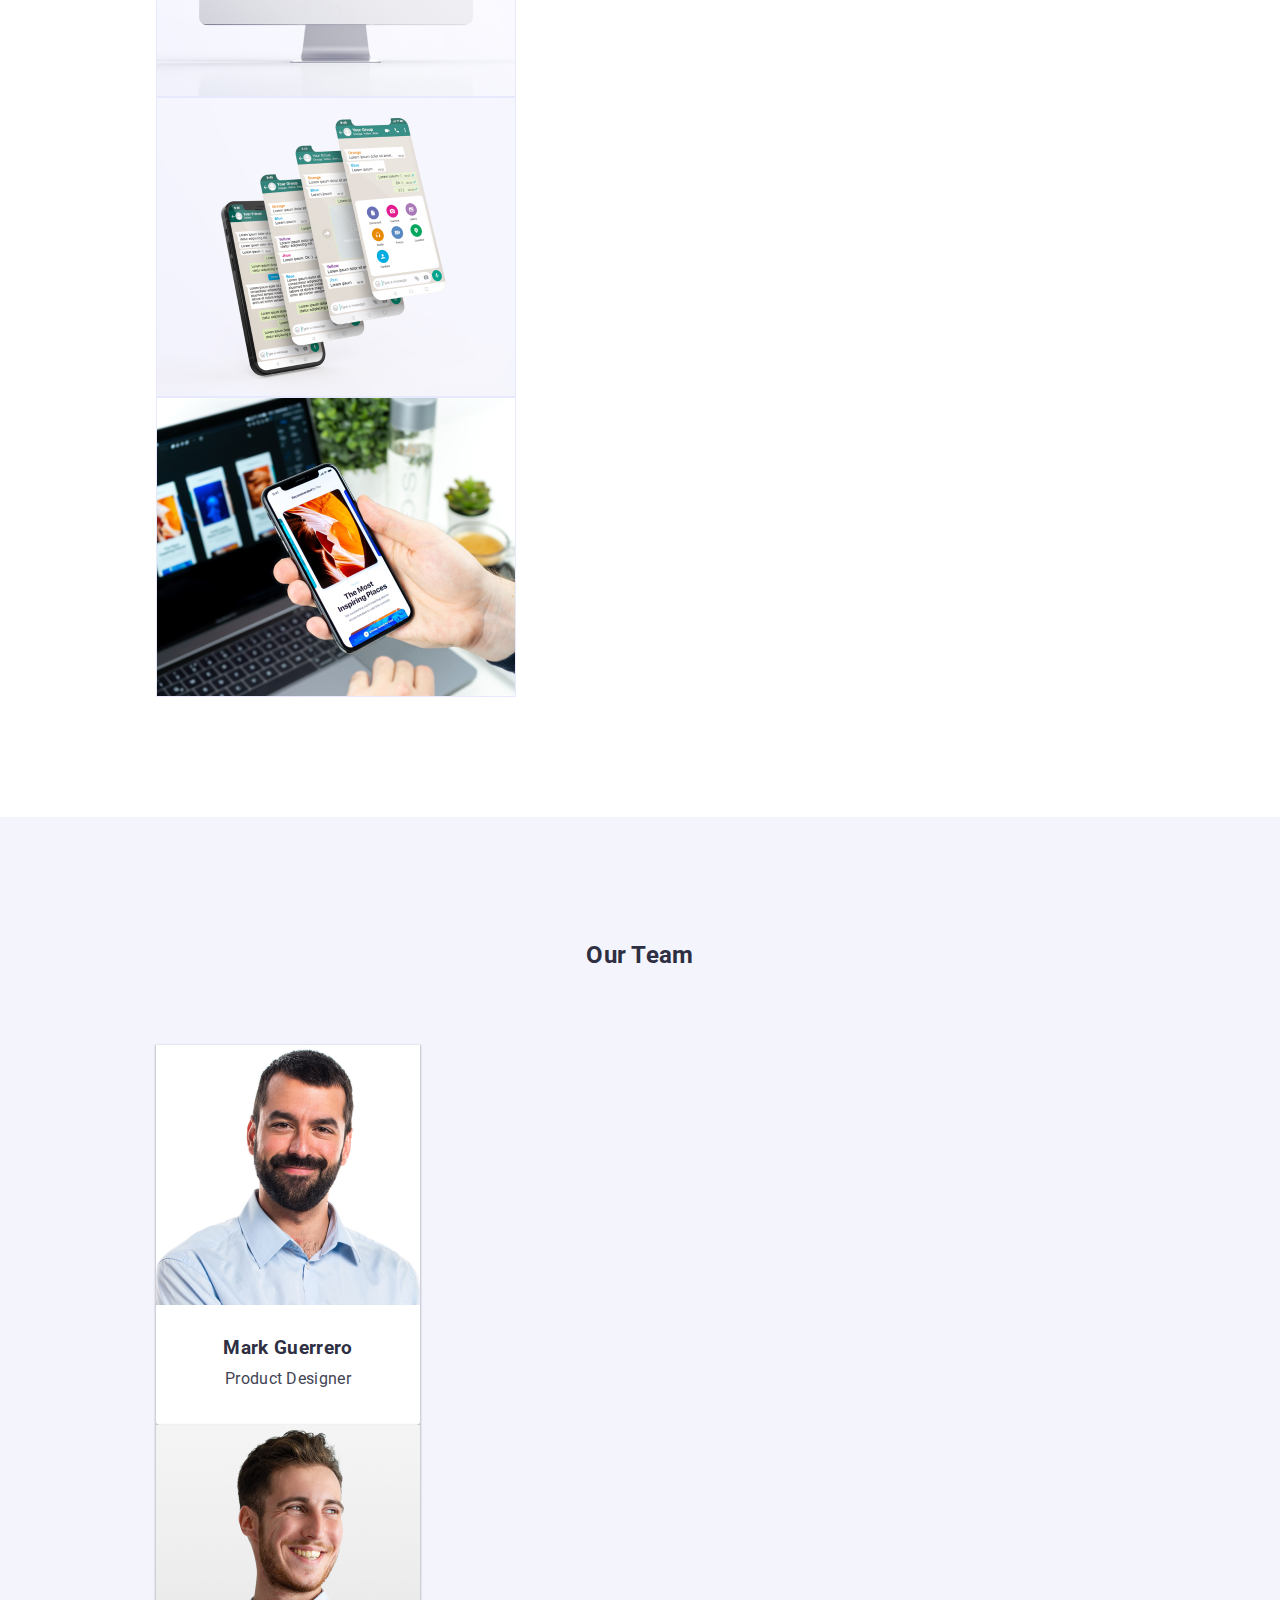
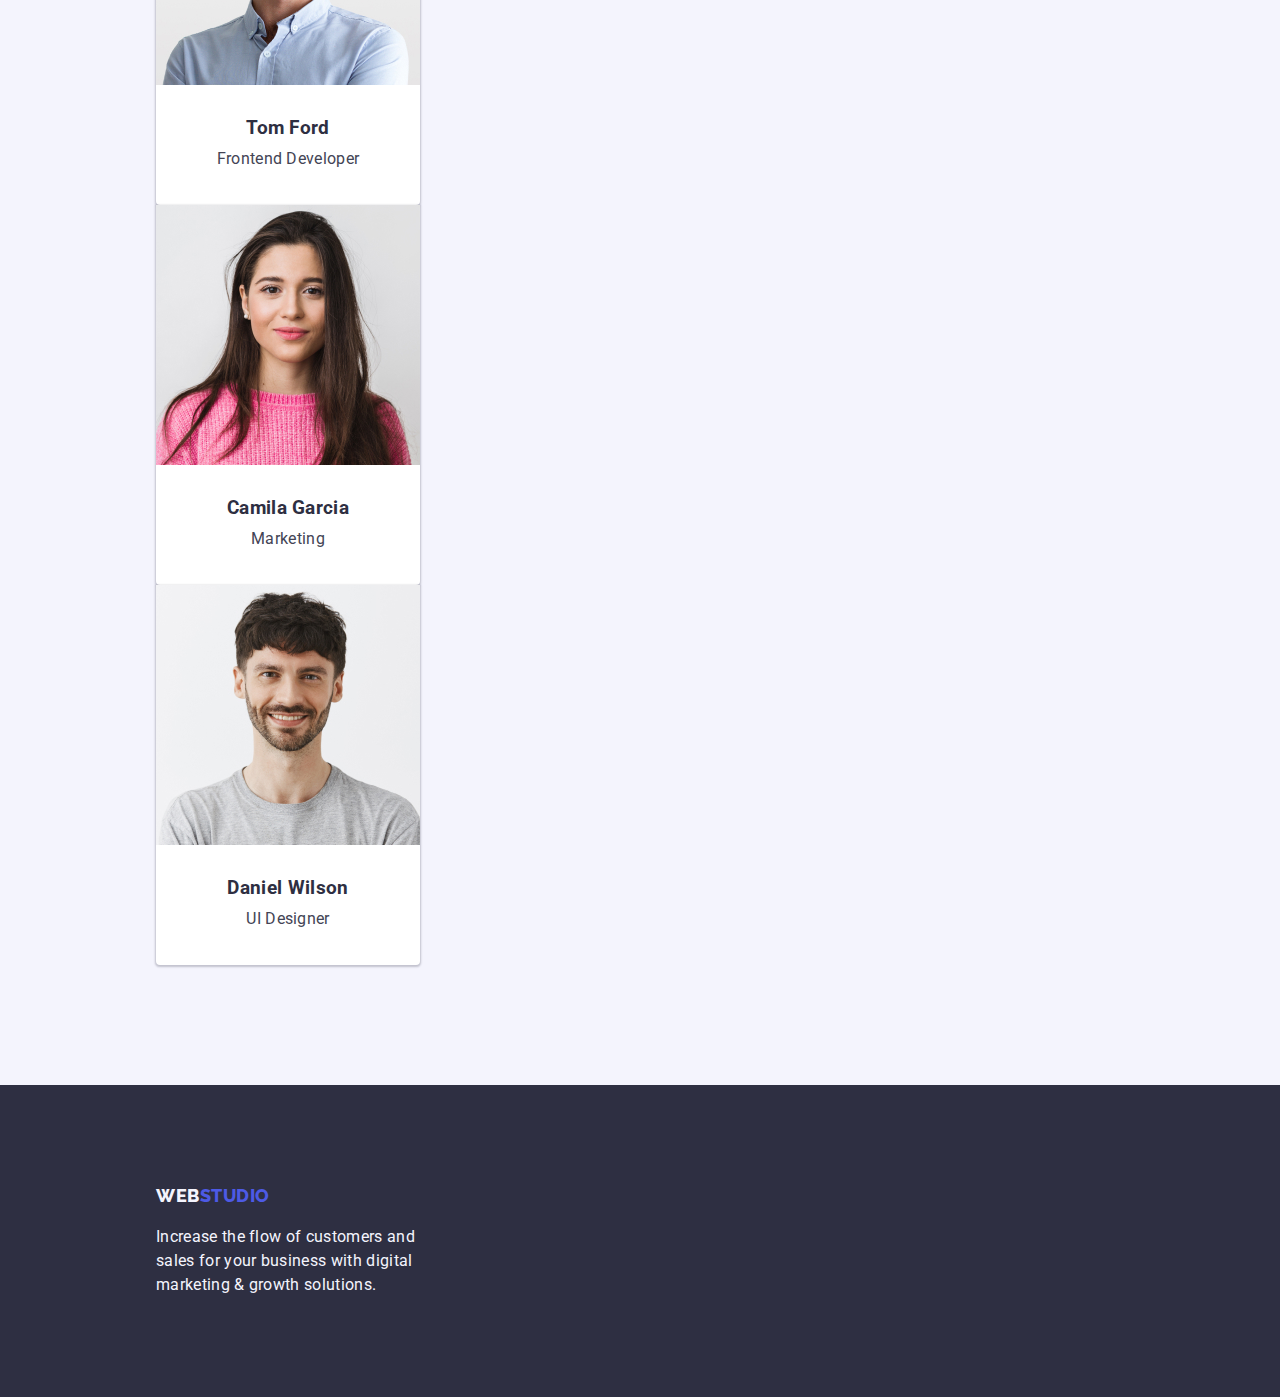
==== commit dccdea79: "add normalize.css" ====
--- a/index.html
+++ b/index.html
@@ -3,39 +3,76 @@
   <head>
     <meta charset="UTF-8" />
     <meta name="viewport" content="width=device-width, initial-scale=1.0" />
-    <meta name="description" content="Homework. Learning the basics of HTML for beginners" />
+    <meta
+      name="description"
+      content="Homework. Learning the basics of HTML for beginners"
+    />
     <title>Studio</title>
     <!-- export google fonts -->
     <link rel="preconnect" href="https://fonts.googleapis.com" />
     <link rel="preconnect" href="https://fonts.gstatic.com" crossorigin />
-    <link href="https://fonts.googleapis.com/css2?family=Raleway:wght@800&family=Roboto:wght@400;500;700;900&display=swap" rel="stylesheet" />
+    <link
+      href="https://fonts.googleapis.com/css2?family=Raleway:wght@800&family=Roboto:wght@400;500;700;900&display=swap"
+      rel="stylesheet"
+    />
     <!-- add styles -->
+    <link
+      rel="stylesheet"
+      href="https://cdnjs.cloudflare.com/ajax/libs/modern-normalize/2.0.0/modern-normalize.css"
+      integrity="sha512-gA2Bvu0/hw4oj0Lp8ZHjK+o3S4BE5m8d/wNVy6ktKLhHKPpWLQwv9ixzuWirWOakoJqlBdePq2NhoCaUOQ5npQ=="
+      crossorigin="anonymous"
+      referrerpolicy="no-referrer"
+    />
     <link rel="stylesheet" href="./css/style.css" />
   </head>
   <body>
     <!-- HEADER -->
     <header class="page-header">
       <nav class="page-navigation">
-        <a class="logo link" href="./index.html" rel="noopener noreferrer"><span>Web</span>Studio</a>
+        <a class="logo link" href="./index.html" rel="noopener noreferrer"
+          >Web<span class="header-logo-span">Studio</span></a
+        >
         <ul class="menu list">
           <li class="menu-item">
-            <a class="menu-link link" href="./index.html" rel="noopener noreferrer">Studio</a>
+            <a
+              class="menu-link link"
+              href="./index.html"
+              rel="noopener noreferrer"
+              >Studio</a
+            >
           </li>
           <li class="menu-item">
-            <a class="menu-link link" href="./portfolio.html" rel="noopener noreferrer">Portfolio</a>
+            <a
+              class="menu-link link"
+              href="./portfolio.html"
+              rel="noopener noreferrer"
+              >Portfolio</a
+            >
           </li>
           <li class="menu-item">
-            <a class="menu-link link" href="#" rel="noopener noreferrer">Contacts</a>
+            <a class="menu-link link" href="" rel="noopener noreferrer"
+              >Contacts</a
+            >
           </li>
         </ul>
       </nav>
       <address class="header-page-address">
         <ul class="address-list list">
           <li class="address-list-item">
-            <a class="address-list-link link" href="mailto:info@devstudio.com" rel="noopener noreferrer">info@devstudio.com</a>
+            <a
+              class="address-list-link link"
+              href="mailto:info@devstudio.com"
+              rel="noopener noreferrer"
+              >info@devstudio.com</a
+            >
           </li>
           <li class="address-list-item">
-            <a class="address-list-link link" href="tel:+110001111111" rel="noopener noreferrer">+11 (000) 111-11-11</a>
+            <a
+              class="address-list-link link"
+              href="tel:+110001111111"
+              rel="noopener noreferrer"
+              >+11 (000) 111-11-11</a
+            >
           </li>
         </ul>
       </address>
@@ -45,10 +82,8 @@
     <main class="main">
       <!-- HERO -->
       <section class="hero">
-        <div class="hero-cta">
-          <h1 class="hero-header">Effective Solutions for Your Business</h1>
-          <button class="hero-button" type="button">Order Service</button>
-        </div>
+        <h1 class="hero-header">Effective Solutions for Your Business</h1>
+        <button class="hero-button" type="button">Order Service</button>
       </section>
       <!-- /HERO -->
       <!-- FEATURES -->
@@ -57,19 +92,31 @@
         <ul class="features-list list">
           <li class="features-list-item">
             <h3 class="features-item-header">Strategy</h3>
-            <p class="features-item-text">Our goal is to identify the business problem to walk away with the perfect and creative solution.</p>
+            <p class="features-item-text">
+              Our goal is to identify the business problem to walk away with the
+              perfect and creative solution.
+            </p>
           </li>
           <li class="features-list-item">
             <h3 class="features-item-header">Punctuality</h3>
-            <p class="features-item-text">Bring the key message to the brand's audience for the best price within the shortest possible time.</p>
+            <p class="features-item-text">
+              Bring the key message to the brand's audience for the best price
+              within the shortest possible time.
+            </p>
           </li>
           <li class="features-list-item">
             <h3 class="features-item-header">Diligence</h3>
-            <p class="features-item-text">Research and confirm brands that present the strongest digital growth opportunities and minimize risk.</p>
+            <p class="features-item-text">
+              Research and confirm brands that present the strongest digital
+              growth opportunities and minimize risk.
+            </p>
           </li>
           <li class="features-list-item">
             <h3 class="features-item-header">Technologies</h3>
-            <p class="features-item-text">Design practice focused on digital experiences. We bring forth a deep passion for problem-solving.</p>
+            <p class="features-item-text">
+              Design practice focused on digital experiences. We bring forth a
+              deep passion for problem-solving.
+            </p>
           </li>
         </ul>
       </section>
@@ -80,13 +127,31 @@
 
         <ul class="services-list list">
           <li class="services-item">
-            <img src="./images/1.services/img1.jpg" alt="desktop app" width="360" height="300" class="services-item-img" />
+            <img
+              src="./images/1.services/img1.jpg"
+              alt="desktop app"
+              width="360"
+              height="300"
+              class="services-item-img"
+            />
           </li>
           <li class="services-item">
-            <img src="./images/1.services/img2.jpg" alt="mobile app" width="360" height="300" class="services-item-img" />
+            <img
+              src="./images/1.services/img2.jpg"
+              alt="mobile app"
+              width="360"
+              height="300"
+              class="services-item-img"
+            />
           </li>
           <li class="services-item">
-            <img src="./images/1.services/img3.jpg" alt="webdesign" width="360" height="300" class="services-item-img" />
+            <img
+              src="./images/1.services/img3.jpg"
+              alt="webdesign"
+              width="360"
+              height="300"
+              class="services-item-img"
+            />
           </li>
         </ul>
       </section>
@@ -96,22 +161,46 @@
         <h2 class="team-header">Our Team</h2>
         <ul class="team-list list">
           <li class="team-item">
-            <img class="team-item-img" src="./images/2.team/img1-product-designer.jpg" alt="photo of the product designer" width="264" height="260" />
+            <img
+              class="team-item-img"
+              src="./images/2.team/img1-product-designer.jpg"
+              alt="photo of the product designer"
+              width="264"
+              height="260"
+            />
             <h3 class="team-item-header">Mark Guerrero</h3>
             <p class="team-item-text">Product Designer</p>
           </li>
           <li class="team-item">
-            <img class="team-item-img" src="./images/2.team/img2-frontend-developer.jpg" alt="photo of the frontend developer" width="264" height="260" />
+            <img
+              class="team-item-img"
+              src="./images/2.team/img2-frontend-developer.jpg"
+              alt="photo of the frontend developer"
+              width="264"
+              height="260"
+            />
             <h3 class="team-item-header">Tom Ford</h3>
             <p class="team-item-text">Frontend Developer</p>
           </li>
           <li class="team-item">
-            <img class="team-item-img" src="./images/2.team/img3-marketing.jpg" alt="photo of the marketing specialist" width="264" height="260" />
+            <img
+              class="team-item-img"
+              src="./images/2.team/img3-marketing.jpg"
+              alt="photo of the marketing specialist"
+              width="264"
+              height="260"
+            />
             <h3 class="team-item-header">Camila Garcia</h3>
             <p class="team-item-text">Marketing</p>
           </li>
           <li class="team-item">
-            <img class="team-item-img" src="./images/2.team/img4-ui-designer.jpg" alt="photo of the ui designer" width="264" height="260" />
+            <img
+              class="team-item-img"
+              src="./images/2.team/img4-ui-designer.jpg"
+              alt="photo of the ui designer"
+              width="264"
+              height="260"
+            />
             <h3 class="team-item-header">Daniel Wilson</h3>
             <p class="team-item-text">UI Designer</p>
           </li>
@@ -120,11 +209,15 @@
     </main>
     <!-- /TEAM -->
     <!-- /MAIN -->
-
     <!-- FOOTER -->
     <footer class="footer">
-      <a class="logo link" href="./index.html" rel="noopener noreferrer"><span>Web</span>Studio</a>
-      <p class="footer-text">Increase the flow of customers and sales for your business with digital marketing & growth solutions.</p>
+      <a class="logo link" href="./index.html" rel="noopener noreferrer"
+        >Web<span class="footer-logo-span">Studio</span></a
+      >
+      <p class="footer-text">
+        Increase the flow of customers and sales for your business with digital
+        marketing & growth solutions.
+      </p>
     </footer>
     <!-- /FOOTER -->
   </body>
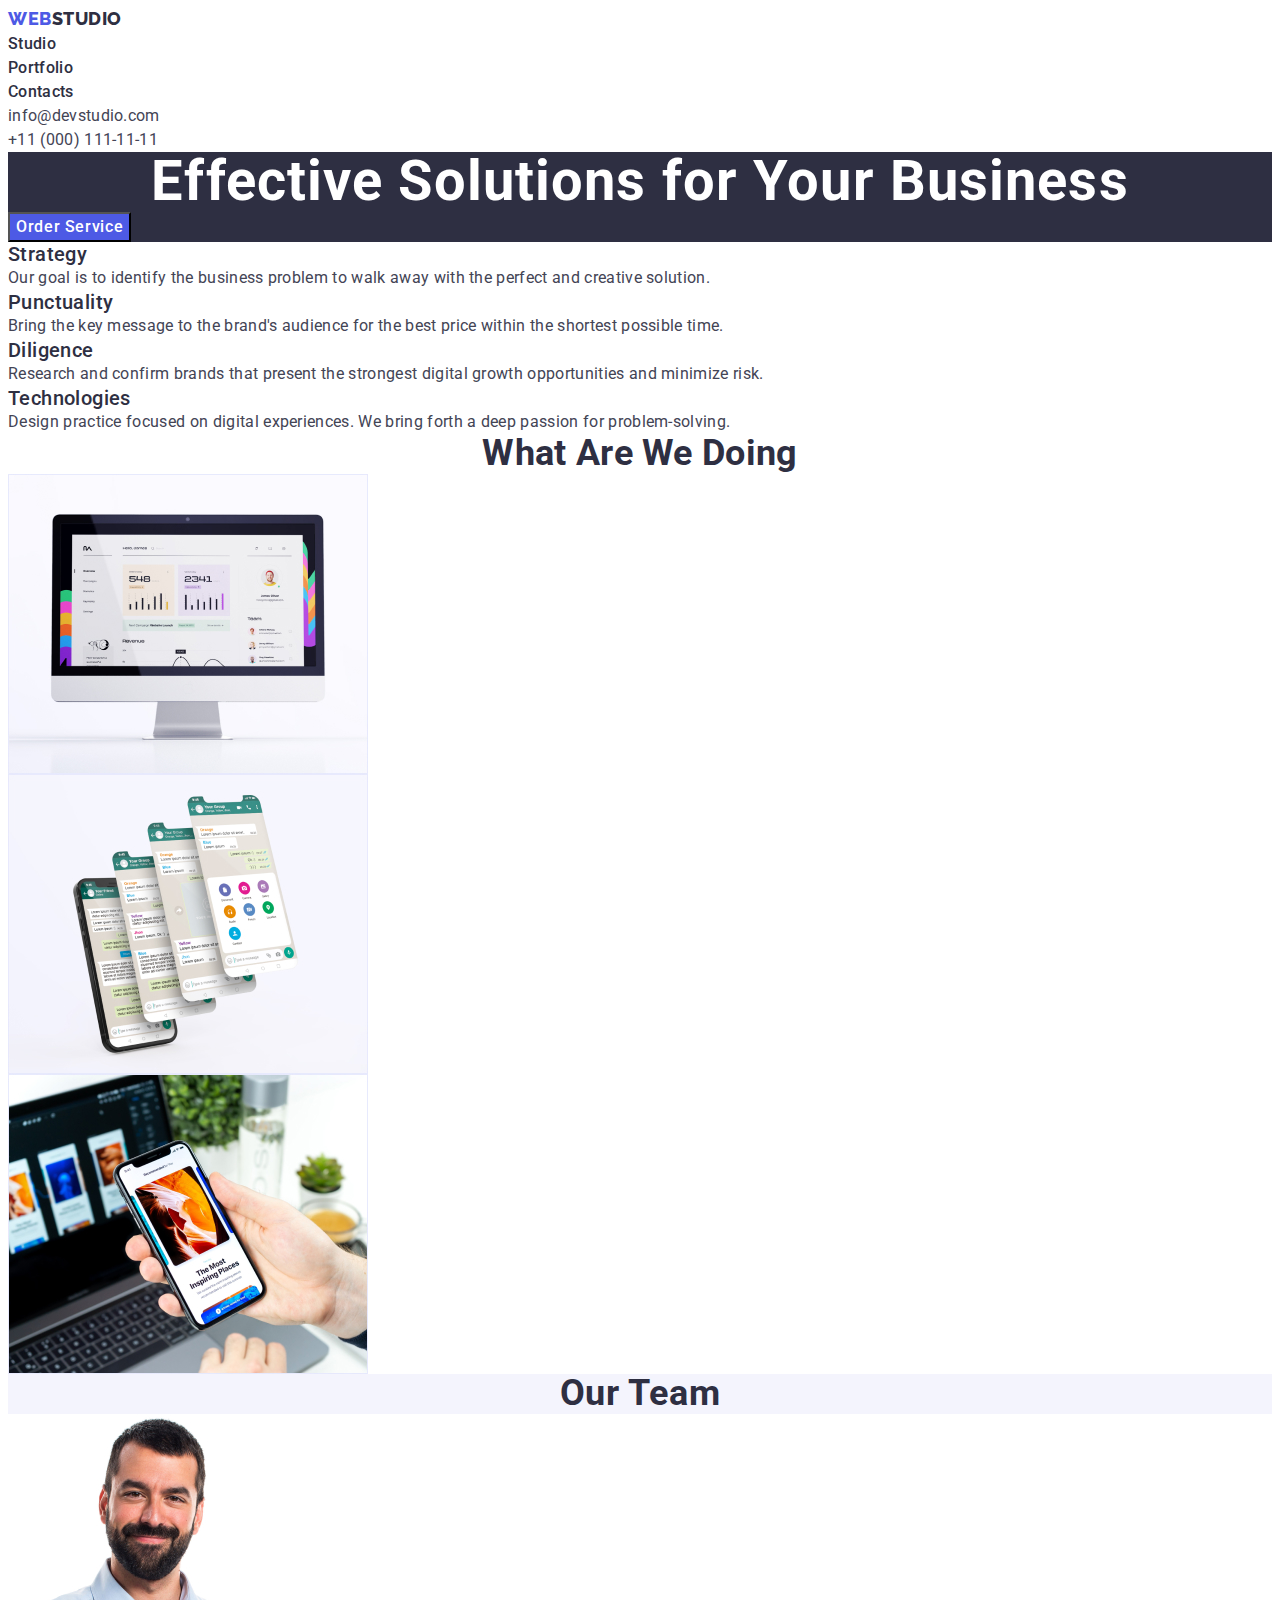
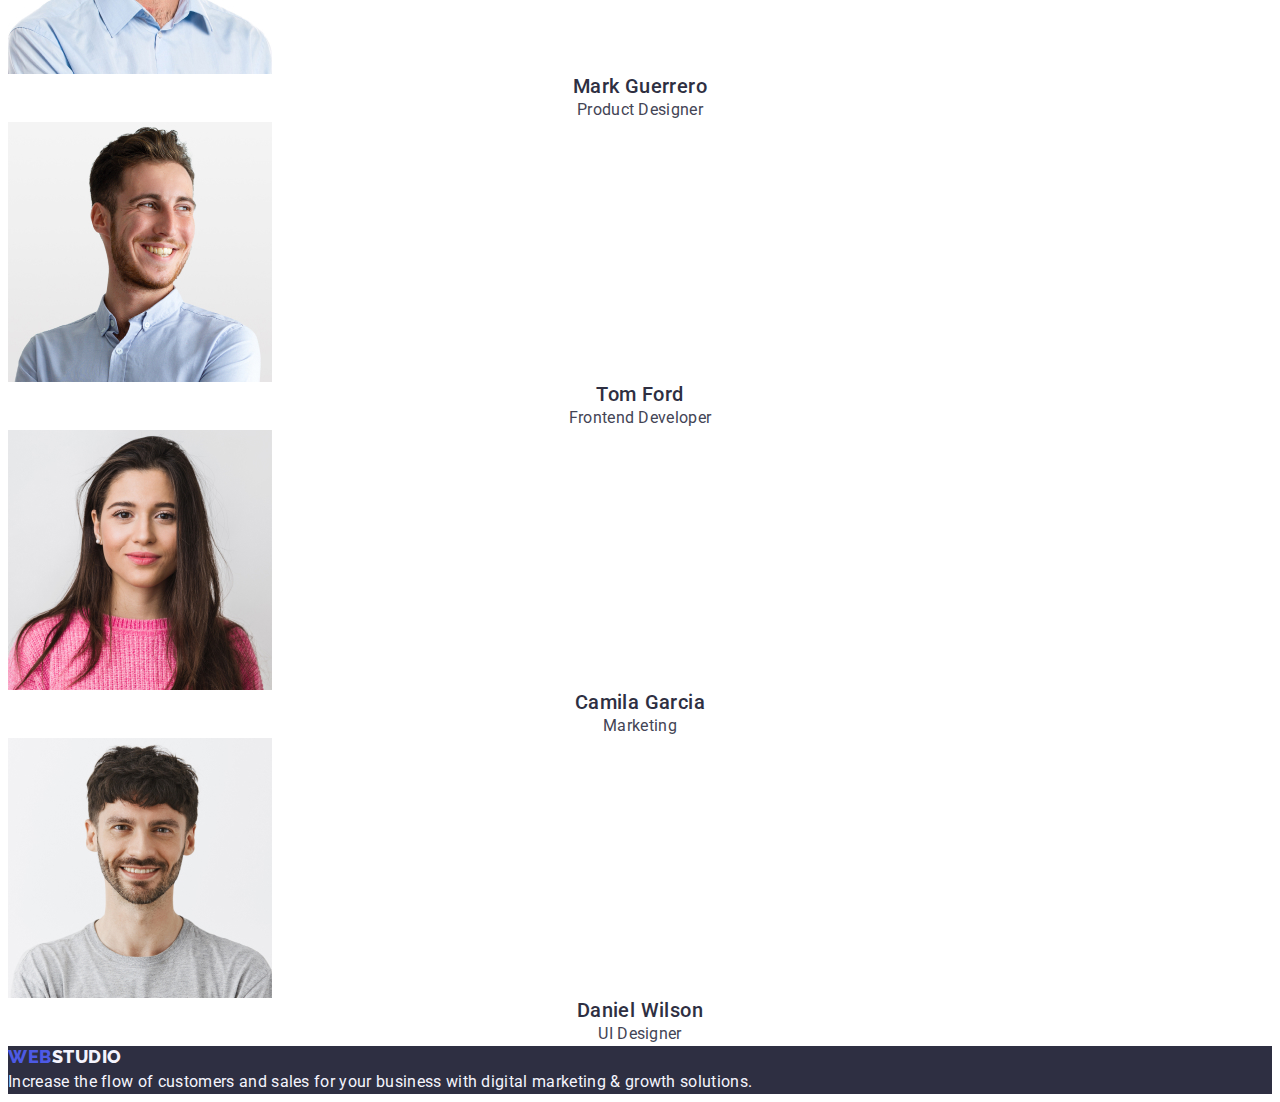
==== commit 2171c77f: "add .container to html, correct reset styles" ====
--- a/index.html
+++ b/index.html
@@ -18,8 +18,8 @@
     <!-- add styles -->
     <link
       rel="stylesheet"
-      href="https://cdnjs.cloudflare.com/ajax/libs/modern-normalize/2.0.0/modern-normalize.css"
-      integrity="sha512-gA2Bvu0/hw4oj0Lp8ZHjK+o3S4BE5m8d/wNVy6ktKLhHKPpWLQwv9ixzuWirWOakoJqlBdePq2NhoCaUOQ5npQ=="
+      href="https://cdnjs.cloudflare.com/ajax/libs/modern-normalize/2.0.0/modern-normalize.min.css"
+      integrity="sha512-4xo8blKMVCiXpTaLzQSLSw3KFOVPWhm/TRtuPVc4WG6kUgjH6J03IBuG7JZPkcWMxJ5huwaBpOpnwYElP/m6wg=="
       crossorigin="anonymous"
       referrerpolicy="no-referrer"
     />
@@ -28,196 +28,208 @@
   <body>
     <!-- HEADER -->
     <header class="page-header">
-      <nav class="page-navigation">
-        <a class="logo link" href="./index.html" rel="noopener noreferrer"
-          >Web<span class="header-logo-span">Studio</span></a
-        >
-        <ul class="menu list">
-          <li class="menu-item">
-            <a
-              class="menu-link link"
-              href="./index.html"
-              rel="noopener noreferrer"
-              >Studio</a
-            >
-          </li>
-          <li class="menu-item">
-            <a
-              class="menu-link link"
-              href="./portfolio.html"
-              rel="noopener noreferrer"
-              >Portfolio</a
-            >
-          </li>
-          <li class="menu-item">
-            <a class="menu-link link" href="" rel="noopener noreferrer"
-              >Contacts</a
-            >
-          </li>
-        </ul>
-      </nav>
-      <address class="header-page-address">
-        <ul class="address-list list">
-          <li class="address-list-item">
-            <a
-              class="address-list-link link"
-              href="mailto:info@devstudio.com"
-              rel="noopener noreferrer"
-              >info@devstudio.com</a
-            >
-          </li>
-          <li class="address-list-item">
-            <a
-              class="address-list-link link"
-              href="tel:+110001111111"
-              rel="noopener noreferrer"
-              >+11 (000) 111-11-11</a
-            >
-          </li>
-        </ul>
-      </address>
+      <div class="container">
+        <nav class="page-navigation">
+          <a class="logo link" href="./index.html" rel="noopener noreferrer"
+            >Web<span class="header-logo-span">Studio</span></a
+          >
+          <ul class="menu list">
+            <li class="menu-item">
+              <a
+                class="menu-link link"
+                href="./index.html"
+                rel="noopener noreferrer"
+                >Studio</a
+              >
+            </li>
+            <li class="menu-item">
+              <a
+                class="menu-link link"
+                href="./portfolio.html"
+                rel="noopener noreferrer"
+                >Portfolio</a
+              >
+            </li>
+            <li class="menu-item">
+              <a class="menu-link link" href="" rel="noopener noreferrer"
+                >Contacts</a
+              >
+            </li>
+          </ul>
+        </nav>
+        <address class="header-page-address">
+          <ul class="address-list list">
+            <li class="address-list-item">
+              <a
+                class="address-list-link link"
+                href="mailto:info@devstudio.com"
+                rel="noopener noreferrer"
+                >info@devstudio.com</a
+              >
+            </li>
+            <li class="address-list-item">
+              <a
+                class="address-list-link link"
+                href="tel:+110001111111"
+                rel="noopener noreferrer"
+                >+11 (000) 111-11-11</a
+              >
+            </li>
+          </ul>
+        </address>
+      </div>
     </header>
     <!-- /HEADER -->
     <!-- MAIN -->
     <main class="main">
       <!-- HERO -->
       <section class="hero">
-        <h1 class="hero-header">Effective Solutions for Your Business</h1>
-        <button class="hero-button" type="button">Order Service</button>
+        <div class="container">
+          <h1 class="hero-header">Effective Solutions for Your Business</h1>
+          <button class="hero-button" type="button">Order Service</button>
+        </div>
       </section>
       <!-- /HERO -->
       <!-- FEATURES -->
       <section class="features">
-        <h2 class="features-header" hidden>Features</h2>
-        <ul class="features-list list">
-          <li class="features-list-item">
-            <h3 class="features-item-header">Strategy</h3>
-            <p class="features-item-text">
-              Our goal is to identify the business problem to walk away with the
-              perfect and creative solution.
-            </p>
-          </li>
-          <li class="features-list-item">
-            <h3 class="features-item-header">Punctuality</h3>
-            <p class="features-item-text">
-              Bring the key message to the brand's audience for the best price
-              within the shortest possible time.
-            </p>
-          </li>
-          <li class="features-list-item">
-            <h3 class="features-item-header">Diligence</h3>
-            <p class="features-item-text">
-              Research and confirm brands that present the strongest digital
-              growth opportunities and minimize risk.
-            </p>
-          </li>
-          <li class="features-list-item">
-            <h3 class="features-item-header">Technologies</h3>
-            <p class="features-item-text">
-              Design practice focused on digital experiences. We bring forth a
-              deep passion for problem-solving.
-            </p>
-          </li>
-        </ul>
+        <div class="container">
+          <h2 class="features-header" hidden>Features</h2>
+          <ul class="features-list list">
+            <li class="features-list-item">
+              <h3 class="features-item-header">Strategy</h3>
+              <p class="features-item-text">
+                Our goal is to identify the business problem to walk away with
+                the perfect and creative solution.
+              </p>
+            </li>
+            <li class="features-list-item">
+              <h3 class="features-item-header">Punctuality</h3>
+              <p class="features-item-text">
+                Bring the key message to the brand's audience for the best price
+                within the shortest possible time.
+              </p>
+            </li>
+            <li class="features-list-item">
+              <h3 class="features-item-header">Diligence</h3>
+              <p class="features-item-text">
+                Research and confirm brands that present the strongest digital
+                growth opportunities and minimize risk.
+              </p>
+            </li>
+            <li class="features-list-item">
+              <h3 class="features-item-header">Technologies</h3>
+              <p class="features-item-text">
+                Design practice focused on digital experiences. We bring forth a
+                deep passion for problem-solving.
+              </p>
+            </li>
+          </ul>
+        </div>
       </section>
       <!-- /FEATURES -->
       <!-- SERVICES -->
       <section class="services">
-        <h2 class="services-header">What are we doing</h2>
+        <div class="container">
+          <h2 class="services-header">What are we doing</h2>
 
-        <ul class="services-list list">
-          <li class="services-item">
-            <img
-              src="./images/1.services/img1.jpg"
-              alt="desktop app"
-              width="360"
-              height="300"
-              class="services-item-img"
-            />
-          </li>
-          <li class="services-item">
-            <img
-              src="./images/1.services/img2.jpg"
-              alt="mobile app"
-              width="360"
-              height="300"
-              class="services-item-img"
-            />
-          </li>
-          <li class="services-item">
-            <img
-              src="./images/1.services/img3.jpg"
-              alt="webdesign"
-              width="360"
-              height="300"
-              class="services-item-img"
-            />
-          </li>
-        </ul>
+          <ul class="services-list list">
+            <li class="services-item">
+              <img
+                src="./images/1.services/img1.jpg"
+                alt="desktop app"
+                width="360"
+                height="300"
+                class="services-item-img"
+              />
+            </li>
+            <li class="services-item">
+              <img
+                src="./images/1.services/img2.jpg"
+                alt="mobile app"
+                width="360"
+                height="300"
+                class="services-item-img"
+              />
+            </li>
+            <li class="services-item">
+              <img
+                src="./images/1.services/img3.jpg"
+                alt="webdesign"
+                width="360"
+                height="300"
+                class="services-item-img"
+              />
+            </li>
+          </ul>
+        </div>
       </section>
       <!-- /SERVICES -->
       <!-- TEAM -->
       <section class="team">
-        <h2 class="team-header">Our Team</h2>
-        <ul class="team-list list">
-          <li class="team-item">
-            <img
-              class="team-item-img"
-              src="./images/2.team/img1-product-designer.jpg"
-              alt="photo of the product designer"
-              width="264"
-              height="260"
-            />
-            <h3 class="team-item-header">Mark Guerrero</h3>
-            <p class="team-item-text">Product Designer</p>
-          </li>
-          <li class="team-item">
-            <img
-              class="team-item-img"
-              src="./images/2.team/img2-frontend-developer.jpg"
-              alt="photo of the frontend developer"
-              width="264"
-              height="260"
-            />
-            <h3 class="team-item-header">Tom Ford</h3>
-            <p class="team-item-text">Frontend Developer</p>
-          </li>
-          <li class="team-item">
-            <img
-              class="team-item-img"
-              src="./images/2.team/img3-marketing.jpg"
-              alt="photo of the marketing specialist"
-              width="264"
-              height="260"
-            />
-            <h3 class="team-item-header">Camila Garcia</h3>
-            <p class="team-item-text">Marketing</p>
-          </li>
-          <li class="team-item">
-            <img
-              class="team-item-img"
-              src="./images/2.team/img4-ui-designer.jpg"
-              alt="photo of the ui designer"
-              width="264"
-              height="260"
-            />
-            <h3 class="team-item-header">Daniel Wilson</h3>
-            <p class="team-item-text">UI Designer</p>
-          </li>
-        </ul>
+        <div class="container">
+          <h2 class="team-header">Our Team</h2>
+          <ul class="team-list list">
+            <li class="team-item">
+              <img
+                class="team-item-img"
+                src="./images/2.team/img1-product-designer.jpg"
+                alt="photo of the product designer"
+                width="264"
+                height="260"
+              />
+              <h3 class="team-item-header">Mark Guerrero</h3>
+              <p class="team-item-text">Product Designer</p>
+            </li>
+            <li class="team-item">
+              <img
+                class="team-item-img"
+                src="./images/2.team/img2-frontend-developer.jpg"
+                alt="photo of the frontend developer"
+                width="264"
+                height="260"
+              />
+              <h3 class="team-item-header">Tom Ford</h3>
+              <p class="team-item-text">Frontend Developer</p>
+            </li>
+            <li class="team-item">
+              <img
+                class="team-item-img"
+                src="./images/2.team/img3-marketing.jpg"
+                alt="photo of the marketing specialist"
+                width="264"
+                height="260"
+              />
+              <h3 class="team-item-header">Camila Garcia</h3>
+              <p class="team-item-text">Marketing</p>
+            </li>
+            <li class="team-item">
+              <img
+                class="team-item-img"
+                src="./images/2.team/img4-ui-designer.jpg"
+                alt="photo of the ui designer"
+                width="264"
+                height="260"
+              />
+              <h3 class="team-item-header">Daniel Wilson</h3>
+              <p class="team-item-text">UI Designer</p>
+            </li>
+          </ul>
+        </div>
       </section>
     </main>
     <!-- /TEAM -->
     <!-- /MAIN -->
     <!-- FOOTER -->
     <footer class="footer">
-      <a class="logo link" href="./index.html" rel="noopener noreferrer"
-        >Web<span class="footer-logo-span">Studio</span></a
-      >
-      <p class="footer-text">
-        Increase the flow of customers and sales for your business with digital
-        marketing & growth solutions.
-      </p>
+      <div class="container">
+        <a class="logo link" href="./index.html" rel="noopener noreferrer"
+          >Web<span class="footer-logo-span">Studio</span></a
+        >
+        <p class="footer-text">
+          Increase the flow of customers and sales for your business with
+          digital marketing & growth solutions.
+        </p>
+      </div>
     </footer>
     <!-- /FOOTER -->
   </body>
--- a/css/style.css
+++ b/css/style.css
@@ -1,5 +1,5 @@
 /* ====== VARIABLES ====== */
-/* :root - identical to <html> */
+
 :root {
   --primary-accent-color: #4d5ae5;
   --secondary-accent-color: #404bbf;
@@ -13,16 +13,41 @@
   --modal-bg-color: #fcfcfc;
   --primary-font: 'Roboto', sans-serif;
   --secondary-font: 'Raleway', sans-serif;
-  --btn-border-radius: 4px;
+  --button-letter-spacing: 0.04em;
+  --primary-letter-spacing: 0.02em;
 }
 /* ====== /VARIABLES ====== */
 
 /* ====== cкидання стилів ====== */
+
+h1,
+h2,
+h3,
+h4,
+h5,
+h6,
+p {
+  margin-top: 0;
+  margin-bottom: 0;
+}
+
+ul,
+ol {
+  margin-top: 0;
+  margin-bottom: 0;
+  padding-left: 0;
+}
+
+button {
+  cursor: pointer;
+}
+
+img {
+  display: block;
+}
 
 .list {
   list-style-type: none;
-  padding: 0;
-  margin: 0;
 }
 
 .link {
@@ -39,24 +64,19 @@
   text-decoration: underline;
 }
 
+/* наслідування (inheritance) */
+body {
+  /* margin: 0; */
+  font-family: var(--primary-font);
+  font-size: 16px;
+  line-height: 1.5;
+  letter-spacing: var(--primary-letter-spacing);
+  color: var(--primary-dark-color);
+  background-color: var(--primary-light-color);
+}
+
 button {
   cursor: pointer;
-  font-size: 16px;
-  font-weight: 500;
-  letter-spacing: 0.04em;
-  line-height: 1.5;
-  border-radius: var(--btn-border-radius);
-}
-
-/* наслідування (inheritance) */
-body {
-  margin: 0;
-  font-family: var(--primary-font);
-  font-size: 16px;
-  line-height: 1.5;
-  letter-spacing: 0.02em;
-  color: var(--primary-dark-color);
-  background-color: var(--primary-light-color);
 }
 
 .logo {
@@ -66,27 +86,24 @@
   line-height: 1.17;
   letter-spacing: 0.03em;
   text-transform: uppercase;
-}
-
-.logo > span {
   color: var(--primary-accent-color);
 }
 
 /* ====== /cкидання стилів ====== */
 
 /* ====== PAGE HEADER ====== */
-.page-header {
-  border-bottom: 1px solid var(--accent-light-color);
-  padding: 24px 156px;
-}
-
-.page-navigation > .logo {
+
+.header-logo-span {
   color: var(--secondary-dark-color);
 }
 
 .menu-link {
   font-weight: 500;
   color: var(--secondary-dark-color);
+}
+
+.header-page-address {
+  font-style: normal;
 }
 
 .address-list-link {
@@ -97,195 +114,141 @@
 
 /* ====== HERO ====== */
 .hero {
-  height: 600px;
   background-color: var(--secondary-dark-color);
 }
 
-.hero-cta {
-  padding: 188px 0;
+.hero-header {
+  font-size: 56px;
+  line-height: 1.07;
   text-align: center;
-}
-
-.hero-header {
-  margin-top: 0;
-  margin-bottom: 48px;
-  font-size: 56px;
+  letter-spacing: var(--primary-letter-spacing);
+  color: var(--primary-light-color);
   font-weight: 700;
-  line-height: 1.07;
-  color: var(--primary-light-color);
 }
 
 .hero-button {
-  width: 169px;
-  height: 56px;
-  border: 0;
-  color: var(--primary-light-color);
   background-color: var(--primary-accent-color);
-}
-
-.hero-button:hover {
+  font-family: var(--primary-font);
+  font-weight: 500;
+  font-size: 16px;
+  line-height: 1.5;
+  letter-spacing: var(--button-letter-spacing);
+  color: var(--primary-light-color);
+}
+
+.hero-button:hover,
+.hero-button:focus {
   background-color: var(--secondary-accent-color);
 }
 
 /* ====== /HERO ====== */
 /* ====== FEATURES ====== */
 
-.features-list {
-  padding: 120px 156px;
-}
-
 .features-item-header {
-  margin: 0;
+  font-weight: 500;
   font-size: 20px;
-  font-weight: 500;
   line-height: 1.2;
-  color: var(--secondary-dark-color);
-}
-
-.features-item-text {
-  margin: 8px 0;
-}
+  letter-spacing: var(--primary-letter-spacing);
+  color: var(--secondary-dark-color);
+}
+
 /* ====== /FEATURES ====== */
 /* ====== SERVICES ====== */
 
 .services-header {
-  margin: 0 0 72px 0;
+  font-size: 36px;
+  line-height: 1.11;
   text-align: center;
-}
-
-.services-list {
-  margin-right: 156px;
-  margin-left: 156px;
-  margin-bottom: 120px;
-}
-
-.services-item {
-  height: 300px;
+  text-transform: capitalize;
+  color: var(--secondary-dark-color);
 }
 
 /* ====== /SERVICES ====== */
-
 /* ====== TEAM ====== */
 
 .team {
-  padding: 120px 156px;
   text-align: center;
   background-color: var(--secondary-light-color);
 }
 
-.team-item {
-  box-shadow: 0px 1px 2px 0.5px rgba(46, 47, 66, 0.25);
-  border-radius: 0 0 4px 4px;
-}
-
 .team-header,
 .team-item-header {
   color: var(--secondary-dark-color);
+  letter-spacing: var(--primary-letter-spacing);
+  text-transform: capitalize;
 }
 
 .team-header {
-  margin-top: 0;
-  margin-bottom: 72px;
+  font-size: 36px;
+  line-height: 1.11;
 }
 
 .team-item {
-  width: 264px;
-  height: 380px;
-  line-height: 0;
   background-color: var(--primary-light-color);
 }
 
 .team-item-header {
-  margin: 32px 0 8px 0;
+  font-weight: 500;
+  font-size: 20px;
   line-height: 1.2;
 }
 
 .team-item-text {
-  margin: 0;
-  line-height: 1.5;
-}
+  line-height: 1.5;
+}
+
 /* ====== /TEAM ====== */
 /* ====== PORTFOLIO PAGE ====== */
-.portfolio {
-  padding: 96px 156px;
-}
-
-.portfolio-filters {
-  text-align: center;
-  margin-bottom: 48px;
-}
 
 .portfolio-filter-btn {
-  padding: 12px 24px;
+  font-family: var(--primary-font);
+  font-weight: 500;
+  font-size: 16px;
+  line-height: 1.5;
+  letter-spacing: var(--button-letter-spacing);
   color: var(--primary-accent-color);
   background-color: var(--secondary-light-color);
-  border: 1px solid var(--accent-light-color);
 }
 
 .portfolio-filter-btn:hover,
 .portfolio-filter-btn:focus {
-  border: 0;
   color: var(--primary-light-color);
   background-color: var(--secondary-accent-color);
-  box-shadow: 0 2px 0px 0px rgba(46, 47, 66, 0.25);
+  cursor: pointer;
 }
 
 .portfolio-filter-btn:active {
-  border: 0;
   color: var(--primary-light-color);
   background-color: var(--secondary-accent-color);
 }
 
-.portfolio-list {
-  margin-top: 24px;
-  margin-bottom: 24px;
-}
-
-.portfolio-card {
-  width: 360px;
-  height: 420px;
-  line-height: 0;
-}
-
-.portfolio-card-content {
-  padding: 32px 16px;
-  background-color: var(--primary-light-color);
-  border: 1px solid var(--accent-light-color);
-  border-top: 0;
-}
+/* PORTFOLIO CARDS */
+
 .portfolio-card-header {
-  margin: 0;
+  font-weight: 500;
   font-size: 20px;
-  font-weight: 500;
-  line-height: 120%;
-  letter-spacing: 0.4px;
+  line-height: 1.2;
+  letter-spacing: var(--primary-letter-spacing);
   color: var(--secondary-dark-color);
 }
 
 .portfolio-card-text {
-  line-height: 150%;
-  letter-spacing: 0.32px;
-  margin: 0;
-  padding-top: 8px;
+  color: var(--primary-dark-color);
 }
 /* ====== /PORTFOLIO PAGE ====== */
-
 /* ====== FOOTER ====== */
 
 .footer {
-  width: 100%;
-  padding: 100px 156px;
+  background-color: var(--secondary-dark-color);
   color: var(--secondary-light-color);
-  background-color: var(--secondary-dark-color);
-}
-
-.footer > .logo {
+}
+
+.footer-logo-span {
   color: var(--secondary-light-color);
 }
 
 .footer-text {
-  width: 264px;
-  margin-bottom: 0;
+  letter-spacing: var(--primary-letter-spacing);
 }
 
 /* ====== /FOOTER ====== */
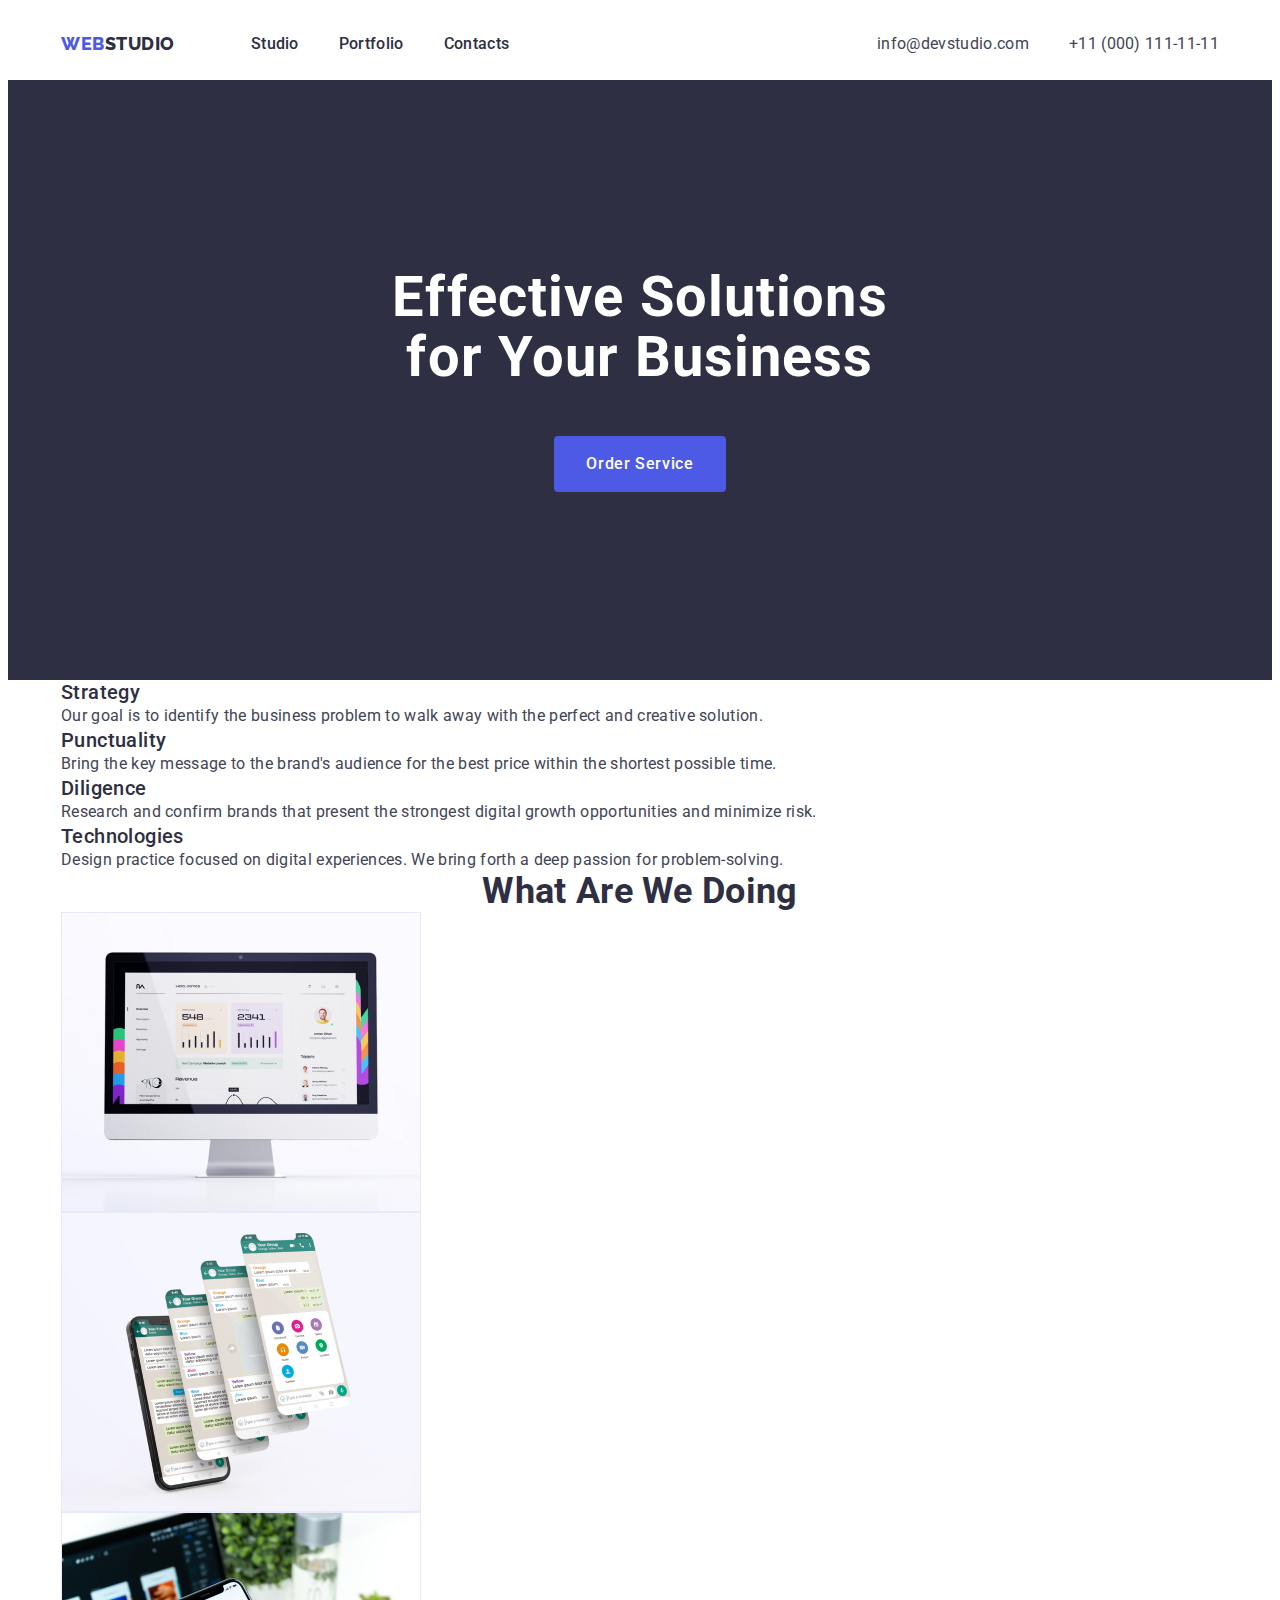
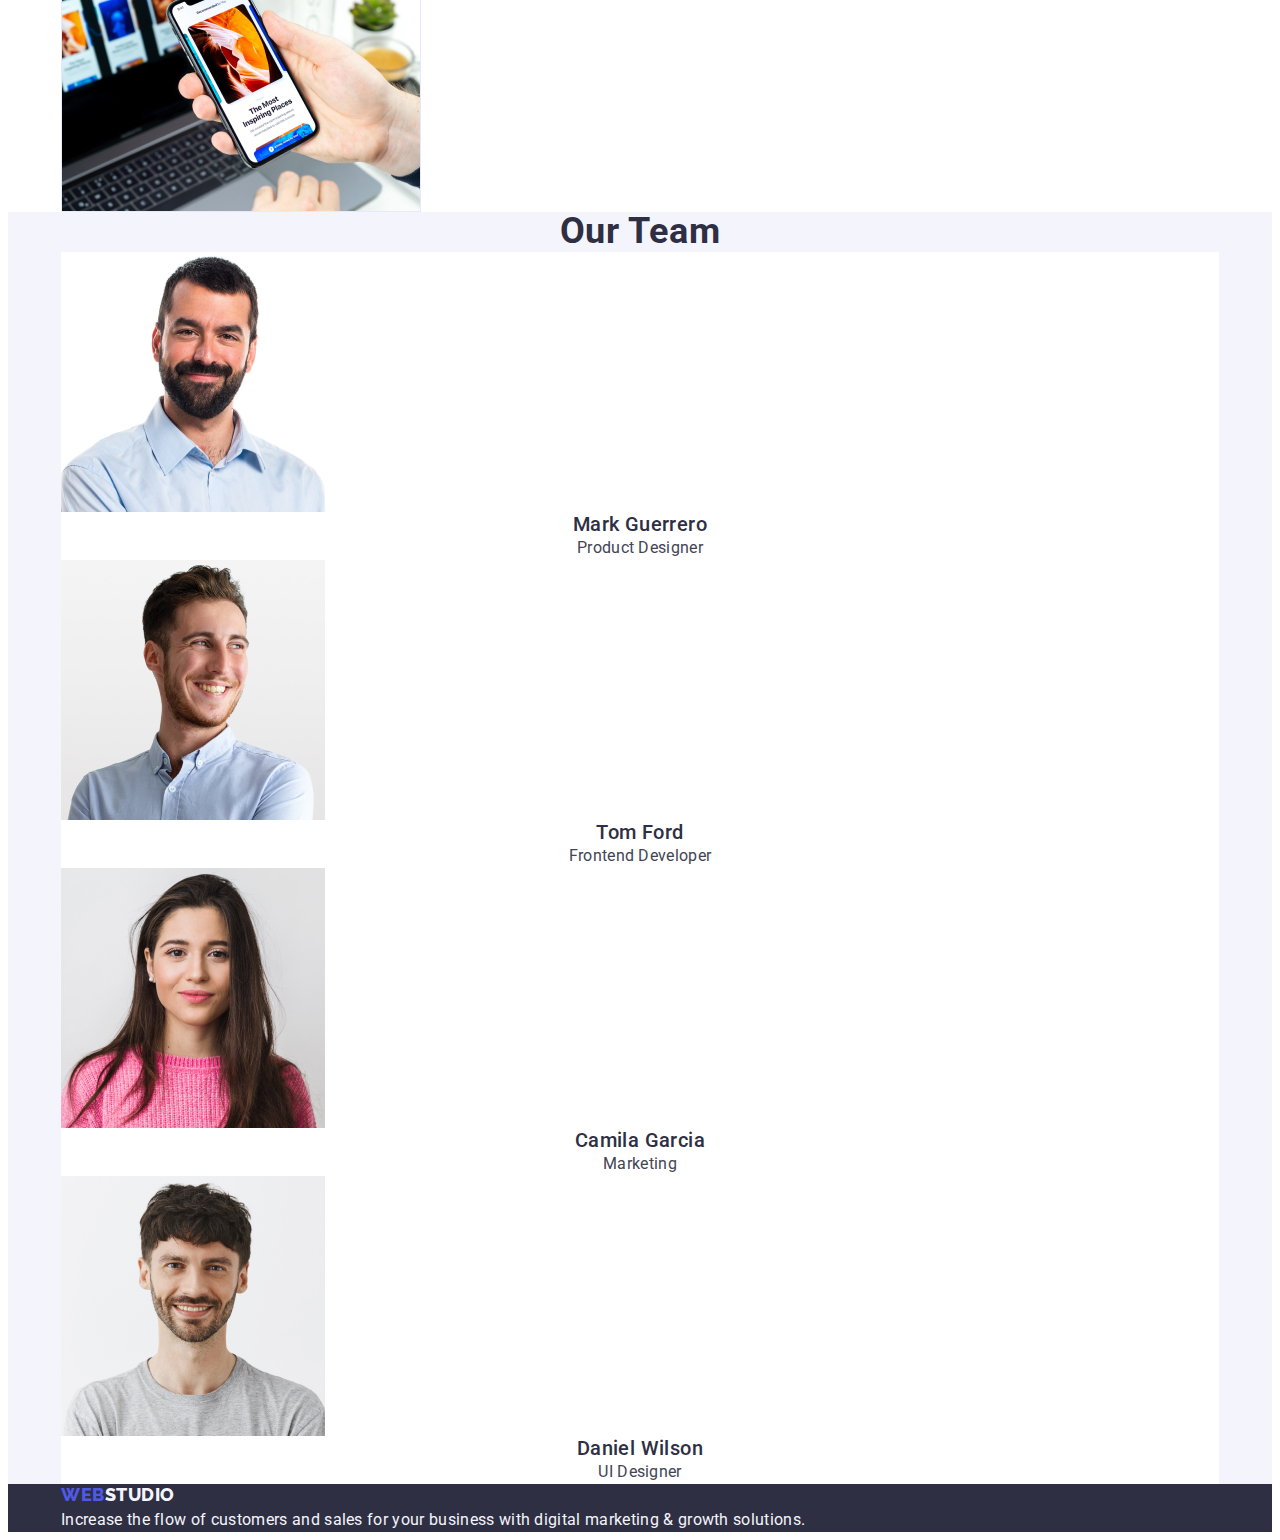
==== commit 783b04e3: "add header, hero, containers and buttons style" ====
--- a/index.html
+++ b/index.html
@@ -28,7 +28,7 @@
   <body>
     <!-- HEADER -->
     <header class="page-header">
-      <div class="container">
+      <div class="page-header-container container">
         <nav class="page-navigation">
           <a class="logo link" href="./index.html" rel="noopener noreferrer"
             >Web<span class="header-logo-span">Studio</span></a
@@ -93,7 +93,7 @@
       <!-- FEATURES -->
       <section class="features">
         <div class="container">
-          <h2 class="features-header" hidden>Features</h2>
+          <h2 class="features-header visually-hidden">Features</h2>
           <ul class="features-list list">
             <li class="features-list-item">
               <h3 class="features-item-header">Strategy</h3>
--- a/css/style.css
+++ b/css/style.css
@@ -38,30 +38,8 @@
   padding-left: 0;
 }
 
-button {
-  cursor: pointer;
-}
-
 img {
   display: block;
-}
-
-.list {
-  list-style-type: none;
-}
-
-.link {
-  text-decoration: none;
-}
-
-.link:hover,
-.link:focus,
-.link:active {
-  color: var(--secondary-accent-color);
-}
-
-.link:active {
-  text-decoration: underline;
 }
 
 /* наслідування (inheritance) */
@@ -76,7 +54,59 @@
 }
 
 button {
+  font-style: normal;
+  font-family: var(--primary-font);
+  font-size: 16px;
+  font-weight: 500;
+  line-height: 1.5; /* 150% */
+  letter-spacing: var(--button-letter-spacing);
   cursor: pointer;
+  border-radius: 4px;
+}
+
+button:hover,
+button:focus {
+  background-color: var(--secondary-accent-color);
+}
+
+.list {
+  list-style-type: none;
+}
+
+.link {
+  text-decoration: none;
+}
+
+.link:hover,
+.link:focus,
+.link:active {
+  color: var(--secondary-accent-color);
+}
+
+.link:active {
+  text-decoration: underline;
+}
+
+.container {
+  margin-left: auto;
+  margin-right: auto;
+  padding-left: 15px;
+  padding-right: 15px;
+  width: 1158px;
+  max-width: 1440px;
+}
+
+.visually-hidden {
+  position: absolute;
+  width: 1px;
+  height: 1px;
+  margin: -1px;
+  border: 0;
+  padding: 0;
+  white-space: nowrap;
+  clip-path: inset(100%);
+  clip: rect(0 0 0 0);
+  overflow: hidden;
 }
 
 .logo {
@@ -93,8 +123,37 @@
 
 /* ====== PAGE HEADER ====== */
 
+.page-header {
+  padding-top: 24px;
+  padding-bottom: 24px;
+}
+
+.page-header-container {
+  display: flex;
+  /* height: 72px; */
+  justify-content: space-between;
+  align-items: center;
+  /* flex-shrink: 0; */
+}
+
+.page-navigation {
+  display: flex;
+  /* justify-content: space-between; */
+  align-items: center;
+}
+
+.page-navigation > .logo {
+  margin-right: 76px;
+}
+
 .header-logo-span {
   color: var(--secondary-dark-color);
+}
+
+.menu {
+  display: flex;
+  align-items: center;
+  gap: 40px;
 }
 
 .menu-link {
@@ -106,6 +165,11 @@
   font-style: normal;
 }
 
+.address-list {
+  display: flex;
+  gap: 40px;
+}
+
 .address-list-link {
   color: var(--primary-dark-color);
 }
@@ -114,31 +178,38 @@
 
 /* ====== HERO ====== */
 .hero {
+  padding-top: 188px;
+  padding-bottom: 188px;
+  text-align: center;
+  /* display: flex;
+  flex-direction: column;
+  justify-content: center; */
   background-color: var(--secondary-dark-color);
 }
 
 .hero-header {
+  width: 496px;
+  margin-bottom: 48px;
+  margin-right: auto;
+  margin-left: auto;
+  text-align: center;
   font-size: 56px;
+  font-weight: 700;
   line-height: 1.07;
-  text-align: center;
   letter-spacing: var(--primary-letter-spacing);
   color: var(--primary-light-color);
-  font-weight: 700;
 }
 
 .hero-button {
+  margin-right: auto;
+  margin-left: auto;
+  border: 0;
+  padding: 16px 32px;
+  display: inline-flex;
+  align-items: flex-start;
+  gap: 10px;
   background-color: var(--primary-accent-color);
-  font-family: var(--primary-font);
-  font-weight: 500;
-  font-size: 16px;
-  line-height: 1.5;
-  letter-spacing: var(--button-letter-spacing);
   color: var(--primary-light-color);
-}
-
-.hero-button:hover,
-.hero-button:focus {
-  background-color: var(--secondary-accent-color);
 }
 
 /* ====== /HERO ====== */
@@ -201,11 +272,6 @@
 /* ====== PORTFOLIO PAGE ====== */
 
 .portfolio-filter-btn {
-  font-family: var(--primary-font);
-  font-weight: 500;
-  font-size: 16px;
-  line-height: 1.5;
-  letter-spacing: var(--button-letter-spacing);
   color: var(--primary-accent-color);
   background-color: var(--secondary-light-color);
 }
@@ -214,7 +280,6 @@
 .portfolio-filter-btn:focus {
   color: var(--primary-light-color);
   background-color: var(--secondary-accent-color);
-  cursor: pointer;
 }
 
 .portfolio-filter-btn:active {
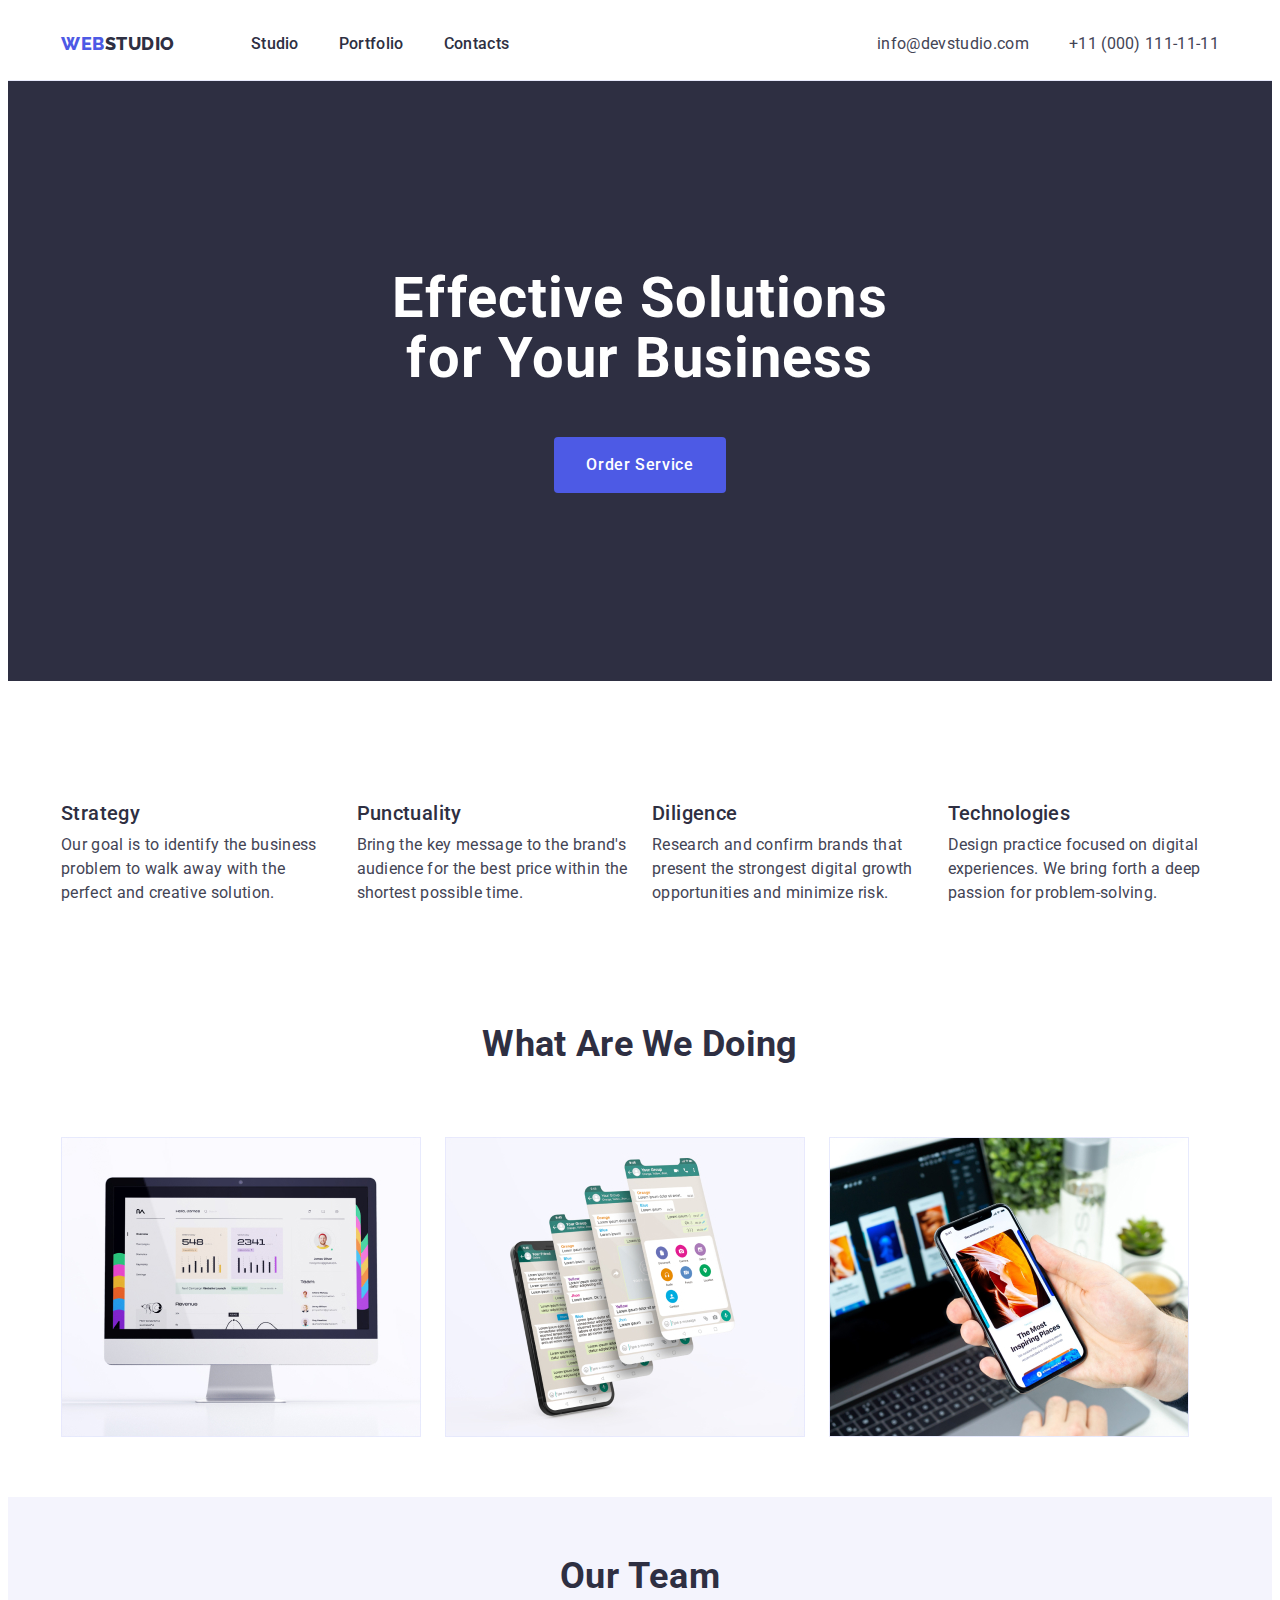
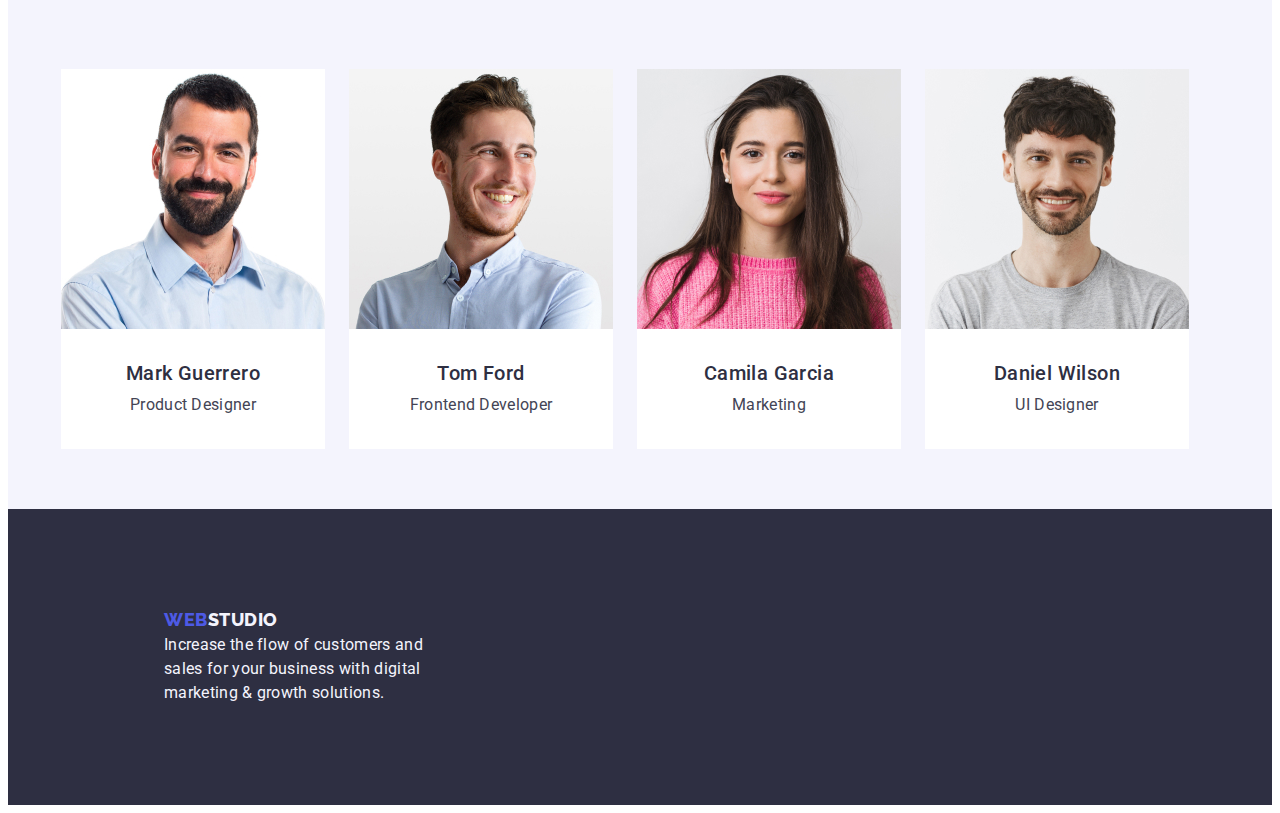
==== commit b5e72a85: "add all sections' styles, correct html" ====
--- a/index.html
+++ b/index.html
@@ -177,8 +177,10 @@
                 width="264"
                 height="260"
               />
-              <h3 class="team-item-header">Mark Guerrero</h3>
-              <p class="team-item-text">Product Designer</p>
+              <div class="team-name-blocks">
+                <h3 class="team-item-header">Mark Guerrero</h3>
+                <p class="team-item-text">Product Designer</p>
+              </div>
             </li>
             <li class="team-item">
               <img
@@ -188,8 +190,10 @@
                 width="264"
                 height="260"
               />
-              <h3 class="team-item-header">Tom Ford</h3>
-              <p class="team-item-text">Frontend Developer</p>
+              <div class="team-name-blocks">
+                <h3 class="team-item-header">Tom Ford</h3>
+                <p class="team-item-text">Frontend Developer</p>
+              </div>
             </li>
             <li class="team-item">
               <img
@@ -199,8 +203,10 @@
                 width="264"
                 height="260"
               />
-              <h3 class="team-item-header">Camila Garcia</h3>
-              <p class="team-item-text">Marketing</p>
+              <div class="team-name-blocks">
+                <h3 class="team-item-header">Camila Garcia</h3>
+                <p class="team-item-text">Marketing</p>
+              </div>
             </li>
             <li class="team-item">
               <img
@@ -210,8 +216,10 @@
                 width="264"
                 height="260"
               />
-              <h3 class="team-item-header">Daniel Wilson</h3>
-              <p class="team-item-text">UI Designer</p>
+              <div class="team-name-blocks">
+                <h3 class="team-item-header">Daniel Wilson</h3>
+                <p class="team-item-text">UI Designer</p>
+              </div>
             </li>
           </ul>
         </div>
@@ -221,7 +229,7 @@
     <!-- /MAIN -->
     <!-- FOOTER -->
     <footer class="footer">
-      <div class="container">
+      <div class="footer-container">
         <a class="logo link" href="./index.html" rel="noopener noreferrer"
           >Web<span class="footer-logo-span">Studio</span></a
         >
--- a/css/style.css
+++ b/css/style.css
@@ -124,33 +124,34 @@
 /* ====== PAGE HEADER ====== */
 
 .page-header {
+  border-bottom: 1px solid var(--accent-light-color);
+}
+
+.page-header-container {
+  display: flex;
+  /* height: 72px; */
+  justify-content: space-between;
+  align-items: center;
+  /* flex-shrink: 0; */
+}
+
+.page-navigation {
+  display: flex;
+  /* justify-content: space-between; */
+  align-items: center;
+}
+
+.page-navigation > .logo {
+  margin-right: 76px;
+}
+
+.header-logo-span {
+  color: var(--secondary-dark-color);
+}
+
+.menu {
   padding-top: 24px;
   padding-bottom: 24px;
-}
-
-.page-header-container {
-  display: flex;
-  /* height: 72px; */
-  justify-content: space-between;
-  align-items: center;
-  /* flex-shrink: 0; */
-}
-
-.page-navigation {
-  display: flex;
-  /* justify-content: space-between; */
-  align-items: center;
-}
-
-.page-navigation > .logo {
-  margin-right: 76px;
-}
-
-.header-logo-span {
-  color: var(--secondary-dark-color);
-}
-
-.menu {
   display: flex;
   align-items: center;
   gap: 40px;
@@ -215,6 +216,23 @@
 /* ====== /HERO ====== */
 /* ====== FEATURES ====== */
 
+.features {
+  padding-top: 120px;
+  padding-bottom: 60px;
+}
+
+.features-list {
+  display: flex;
+  gap: 24px;
+}
+.features-list-item {
+  display: flex;
+  flex-basis: calc((100% - 3 * 24px) / 4);
+  flex-direction: column;
+  align-items: flex-start;
+  gap: 8px;
+}
+
 .features-item-header {
   font-weight: 500;
   font-size: 20px;
@@ -226,7 +244,13 @@
 /* ====== /FEATURES ====== */
 /* ====== SERVICES ====== */
 
+.services {
+  padding-top: 60px;
+  padding-bottom: 60px;
+}
+
 .services-header {
+  margin-bottom: 72px;
   font-size: 36px;
   line-height: 1.11;
   text-align: center;
@@ -234,10 +258,17 @@
   color: var(--secondary-dark-color);
 }
 
+.services-list {
+  display: flex;
+  gap: 24px;
+}
+
 /* ====== /SERVICES ====== */
 /* ====== TEAM ====== */
 
 .team {
+  padding-top: 60px;
+  padding-bottom: 60px;
   text-align: center;
   background-color: var(--secondary-light-color);
 }
@@ -250,12 +281,33 @@
 }
 
 .team-header {
+  margin-bottom: 72px;
   font-size: 36px;
   line-height: 1.11;
 }
 
+.team-list {
+  display: flex;
+  gap: 24px;
+}
+
 .team-item {
+  display: inline-flex;
+  flex-direction: column;
+  justify-content: center;
+  align-items: center;
+  gap: 32px;
+  padding-bottom: 32px;
   background-color: var(--primary-light-color);
+}
+
+.team-name-blocks {
+  width: 232px;
+  display: flex;
+  flex-direction: column;
+  justify-content: center;
+  align-items: center;
+  gap: 8px;
 }
 
 .team-item-header {
@@ -271,23 +323,65 @@
 /* ====== /TEAM ====== */
 /* ====== PORTFOLIO PAGE ====== */
 
+.portfolio {
+  padding-top: 96px;
+  padding-bottom: 120px;
+}
+
+.portfolio-filters {
+  margin-bottom: 72px;
+  display: flex;
+  justify-content: center;
+  align-items: center;
+  gap: 24px;
+}
+
 .portfolio-filter-btn {
+  padding: 12px 24px;
+  border: 1px solid var(--accent-light-color);
   color: var(--primary-accent-color);
   background-color: var(--secondary-light-color);
 }
 
 .portfolio-filter-btn:hover,
 .portfolio-filter-btn:focus {
+  border: 0;
   color: var(--primary-light-color);
   background-color: var(--secondary-accent-color);
 }
 
 .portfolio-filter-btn:active {
+  border: 0;
   color: var(--primary-light-color);
   background-color: var(--secondary-accent-color);
 }
 
 /* PORTFOLIO CARDS */
+
+.portfolio-list {
+  display: flex;
+  flex-wrap: wrap;
+  justify-content: center;
+  align-items: center;
+  gap: 48px 24px;
+}
+
+.portfolio-card {
+  /* width: 360px;
+  height: 420px; */
+}
+
+.portfolio-card-block {
+  display: flex;
+  padding: 32px 16px;
+  border: 1px solid var(--accent-light-color);
+  border-top: 0;
+  flex-direction: column;
+  justify-content: center;
+  align-items: flex-start;
+  gap: 8px;
+  align-self: stretch;
+}
 
 .portfolio-card-header {
   font-weight: 500;
@@ -304,15 +398,25 @@
 /* ====== FOOTER ====== */
 
 .footer {
+  padding: 100px 141px;
   background-color: var(--secondary-dark-color);
   color: var(--secondary-light-color);
 }
 
+.footer-container {
+  margin-left: 0;
+  margin-right: 0;
+  padding-left: 15px;
+  padding-right: 15px;
+}
+
 .footer-logo-span {
+  margin-bottom: 16px;
   color: var(--secondary-light-color);
 }
 
 .footer-text {
+  width: 264px;
   letter-spacing: var(--primary-letter-spacing);
 }
 
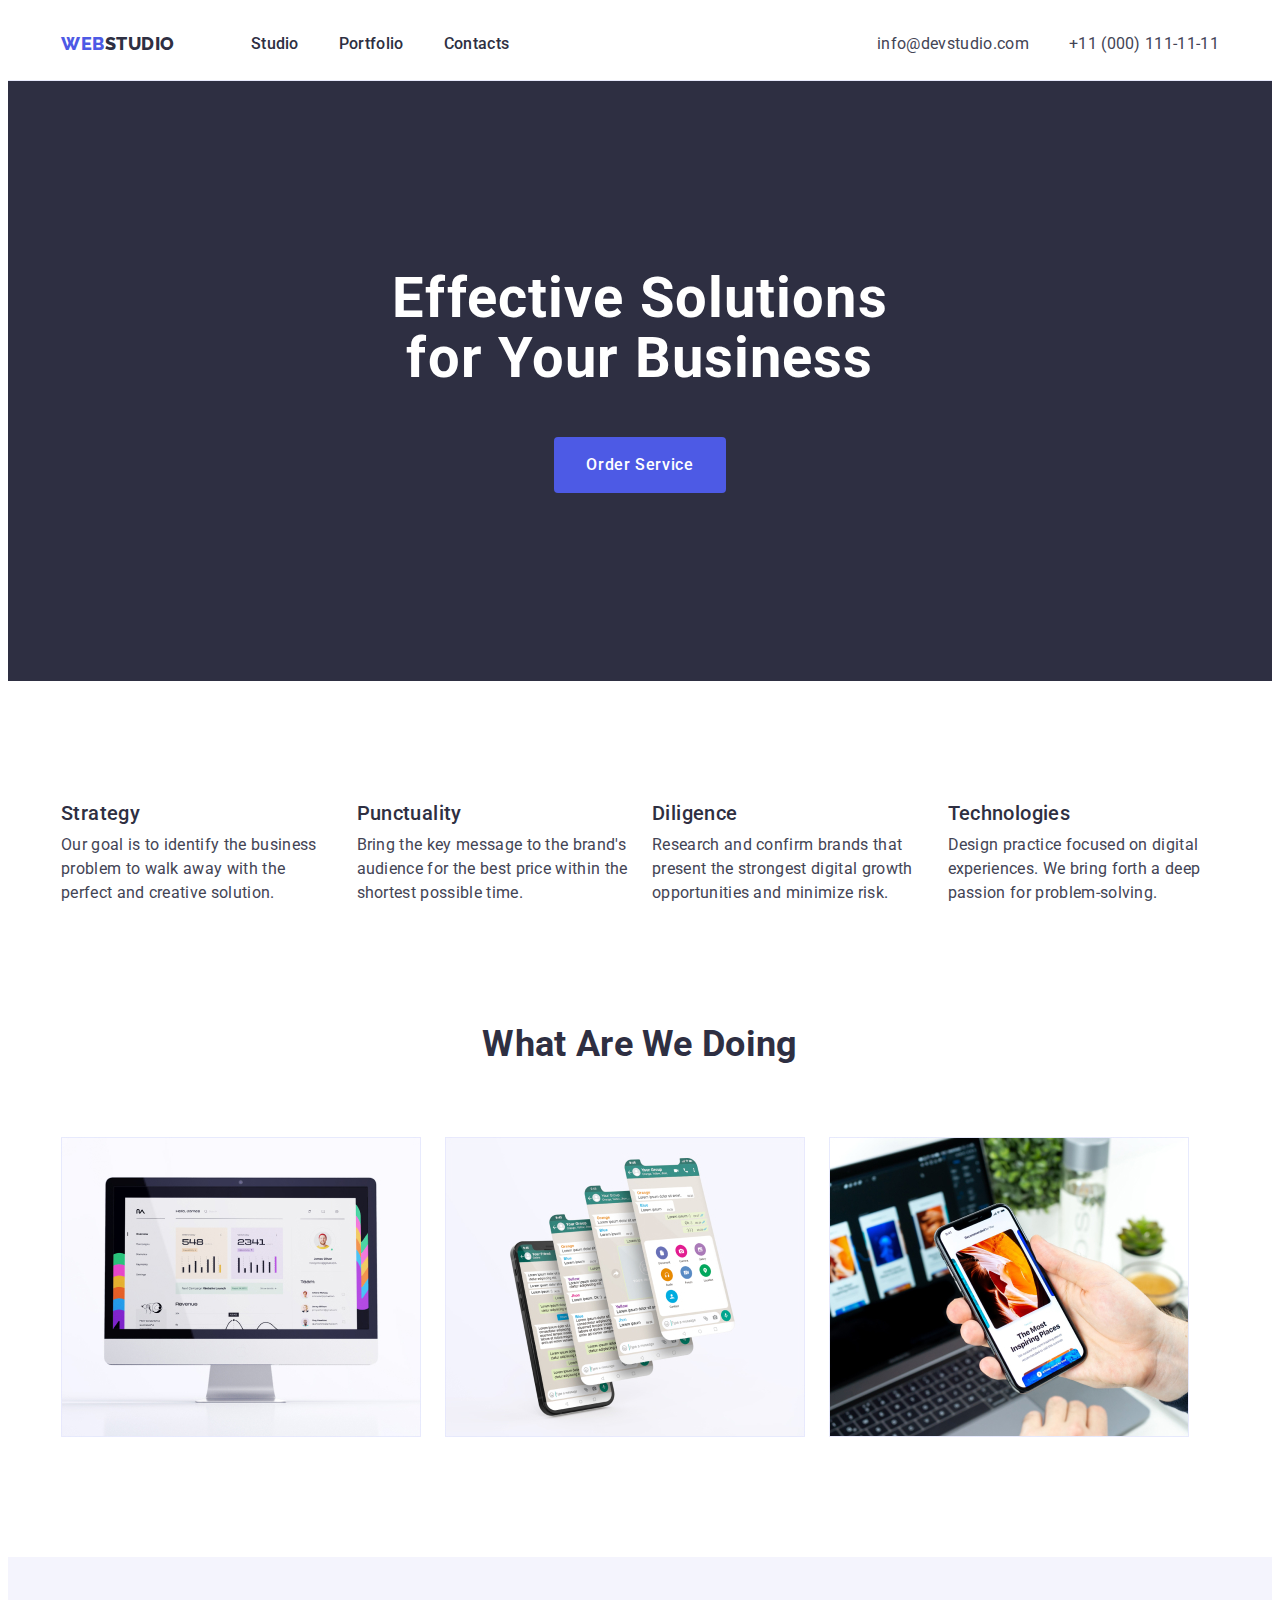
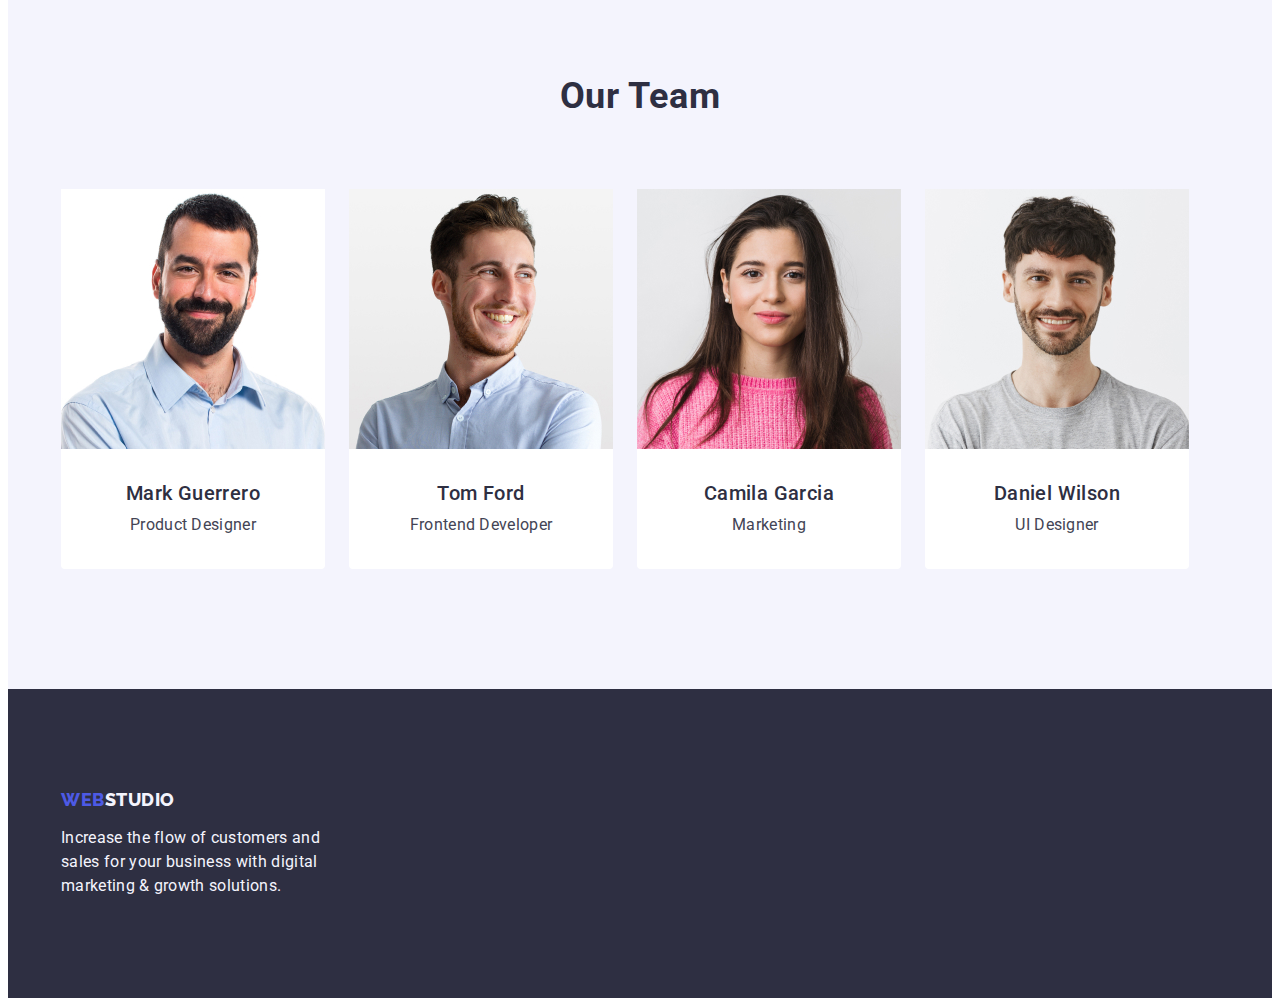
==== commit f43624c7: "correct margins, paddings, footer container" ====
--- a/index.html
+++ b/index.html
@@ -229,7 +229,7 @@
     <!-- /MAIN -->
     <!-- FOOTER -->
     <footer class="footer">
-      <div class="footer-container">
+      <div class="container">
         <a class="logo link" href="./index.html" rel="noopener noreferrer"
           >Web<span class="footer-logo-span">Studio</span></a
         >
--- a/css/style.css
+++ b/css/style.css
@@ -44,7 +44,6 @@
 
 /* наслідування (inheritance) */
 body {
-  /* margin: 0; */
   font-family: var(--primary-font);
   font-size: 16px;
   line-height: 1.5;
@@ -129,15 +128,12 @@
 
 .page-header-container {
   display: flex;
-  /* height: 72px; */
   justify-content: space-between;
   align-items: center;
-  /* flex-shrink: 0; */
 }
 
 .page-navigation {
   display: flex;
-  /* justify-content: space-between; */
   align-items: center;
 }
 
@@ -150,14 +146,14 @@
 }
 
 .menu {
-  padding-top: 24px;
-  padding-bottom: 24px;
   display: flex;
   align-items: center;
   gap: 40px;
 }
 
 .menu-link {
+  display: inline-block;
+  padding: 24px 0;
   font-weight: 500;
   color: var(--secondary-dark-color);
 }
@@ -182,14 +178,11 @@
   padding-top: 188px;
   padding-bottom: 188px;
   text-align: center;
-  /* display: flex;
-  flex-direction: column;
-  justify-content: center; */
   background-color: var(--secondary-dark-color);
 }
 
 .hero-header {
-  width: 496px;
+  max-width: 496px;
   margin-bottom: 48px;
   margin-right: auto;
   margin-left: auto;
@@ -202,13 +195,12 @@
 }
 
 .hero-button {
+  min-width: 169px;
   margin-right: auto;
   margin-left: auto;
   border: 0;
   padding: 16px 32px;
-  display: inline-flex;
-  align-items: flex-start;
-  gap: 10px;
+  display: block;
   background-color: var(--primary-accent-color);
   color: var(--primary-light-color);
 }
@@ -218,7 +210,7 @@
 
 .features {
   padding-top: 120px;
-  padding-bottom: 60px;
+  padding-bottom: 120px;
 }
 
 .features-list {
@@ -230,10 +222,10 @@
   flex-basis: calc((100% - 3 * 24px) / 4);
   flex-direction: column;
   align-items: flex-start;
-  gap: 8px;
 }
 
 .features-item-header {
+  margin-bottom: 8px;
   font-weight: 500;
   font-size: 20px;
   line-height: 1.2;
@@ -245,8 +237,7 @@
 /* ====== SERVICES ====== */
 
 .services {
-  padding-top: 60px;
-  padding-bottom: 60px;
+  padding-bottom: 120px;
 }
 
 .services-header {
@@ -267,8 +258,8 @@
 /* ====== TEAM ====== */
 
 .team {
-  padding-top: 60px;
-  padding-bottom: 60px;
+  padding-top: 120px;
+  padding-bottom: 120px;
   text-align: center;
   background-color: var(--secondary-light-color);
 }
@@ -296,21 +287,21 @@
   flex-direction: column;
   justify-content: center;
   align-items: center;
-  gap: 32px;
-  padding-bottom: 32px;
   background-color: var(--primary-light-color);
+  border-radius: 0px 0px 4px 4px;
 }
 
 .team-name-blocks {
+  padding: 32px 0;
   width: 232px;
   display: flex;
   flex-direction: column;
   justify-content: center;
   align-items: center;
-  gap: 8px;
 }
 
 .team-item-header {
+  margin-bottom: 8px;
   font-weight: 500;
   font-size: 20px;
   line-height: 1.2;
@@ -345,13 +336,13 @@
 
 .portfolio-filter-btn:hover,
 .portfolio-filter-btn:focus {
-  border: 0;
+  border: 1px solid transparent;
   color: var(--primary-light-color);
   background-color: var(--secondary-accent-color);
 }
 
 .portfolio-filter-btn:active {
-  border: 0;
+  border: 1px solid transparent;
   color: var(--primary-light-color);
   background-color: var(--secondary-accent-color);
 }
@@ -367,8 +358,6 @@
 }
 
 .portfolio-card {
-  /* width: 360px;
-  height: 420px; */
 }
 
 .portfolio-card-block {
@@ -379,11 +368,11 @@
   flex-direction: column;
   justify-content: center;
   align-items: flex-start;
-  gap: 8px;
   align-self: stretch;
 }
 
 .portfolio-card-header {
+  margin-bottom: 8px;
   font-weight: 500;
   font-size: 20px;
   line-height: 1.2;
@@ -398,20 +387,17 @@
 /* ====== FOOTER ====== */
 
 .footer {
-  padding: 100px 141px;
+  padding: 100px 0;
   background-color: var(--secondary-dark-color);
   color: var(--secondary-light-color);
 }
 
-.footer-container {
-  margin-left: 0;
-  margin-right: 0;
-  padding-left: 15px;
-  padding-right: 15px;
+.footer > .container > .logo {
+  display: inline-block;
+  margin-bottom: 16px;
 }
 
 .footer-logo-span {
-  margin-bottom: 16px;
   color: var(--secondary-light-color);
 }
 
